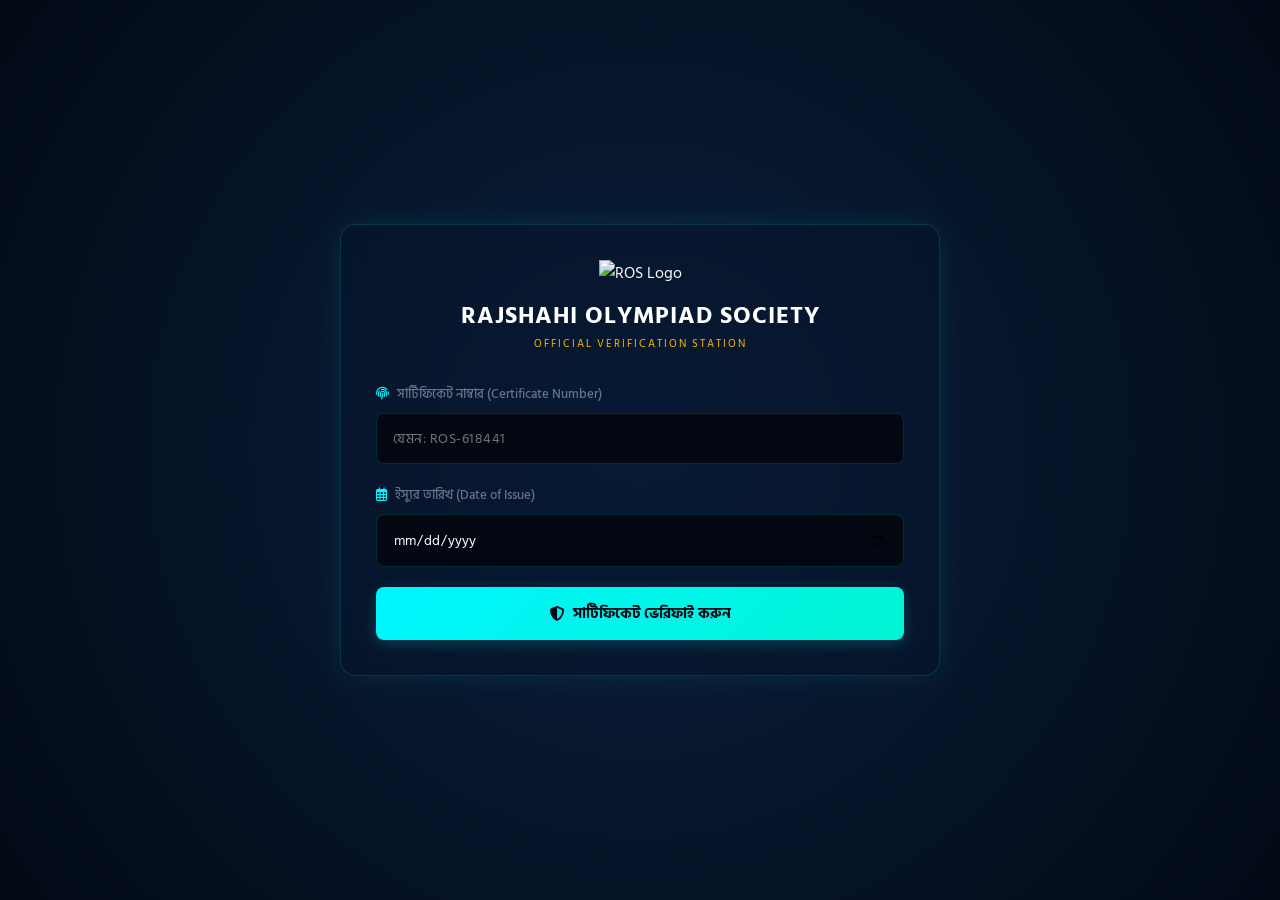
==== verifyCertificate.html @ 071f30eb "Update verifyCertificate.html" ====
<!DOCTYPE html>
<html lang="bn">
<head>
  <meta charset="UTF-8">
  <meta name="viewport" content="width=device-width, initial-scale=1.0">
  <title>Certificate Verification | Rajshahi Olympiad Society</title>
  
  <link href="https://fonts.googleapis.com/css2?family=Orbitron:wght@400;600;800&family=Hind+Siliguri:wght@400;500;600;700&display=swap" rel="stylesheet">
  <link rel="stylesheet" href="https://cdnjs.cloudflare.com/ajax/libs/font-awesome/6.4.0/css/all.min.css">
  
  <style>
    :root {
      --dark-bg: #030a16;         
      --panel-bg: #051124;        
      --glass-bg: rgba(6, 20, 43, 0.5); 
      --secondary: #00f5ff;       
      --accent: #ffb703;          
      --neon-green: #00f5d4;      
      --text-light: #f8fafc;      
      --text-muted: #64748b;      
      --glass-border: rgba(0, 245, 255, 0.15);
    }

    * { margin: 0; padding: 0; box-sizing: border-box; font-family: 'Hind Siliguri', 'Orbitron', sans-serif; }
    
    body { 
      background-color: var(--dark-bg); 
      color: var(--text-light);
      min-height: 100vh;
      display: flex;
      flex-direction: column;
      align-items: center;
      justify-content: center;
      padding: 20px;
      background-image: radial-gradient(circle at 50% 50%, #0a1f3d 0%, #030a16 100%);
    }

    .verification-container {
      width: 100%;
      max-width: 600px;
      background: var(--glass-bg);
      backdrop-filter: blur(15px);
      -webkit-backdrop-filter: blur(15px);
      border: 1px solid var(--glass-border);
      padding: 35px;
      border-radius: 16px;
      box-shadow: 0 0 30px rgba(0, 245, 255, 0.1);
      text-align: center;
    }

    .logo-zone img { width: 70px; height: 70px; margin-bottom: 10px; }
    .logo-zone h1 { font-size: 24px; font-weight: 800; color: #fff; letter-spacing: 1px; }
    .logo-zone p { font-size: 11px; text-transform: uppercase; letter-spacing: 2px; color: var(--accent); margin-bottom: 30px; }

    .input-group { display: flex; flex-direction: column; text-align: left; margin-bottom: 20px; gap: 8px; }
    .input-group label { font-size: 13px; color: var(--text-muted); font-weight: 500; }
    .input-group i { margin-right: 5px; color: var(--secondary); }
    
    .input-field {
      background: #030712;
      border: 1px solid var(--glass-border);
      padding: 13px 16px;
      border-radius: 8px;
      color: #fff;
      font-size: 14px;
      transition: all 0.3s;
    }
    .input-field:focus {
      border-color: var(--secondary);
      outline: none;
      box-shadow: 0 0 12px rgba(0, 245, 255, 0.25);
    }
    .input-field[type="text"] { text-transform: uppercase; letter-spacing: 0.5px; }

    .verify-btn {
      width: 100%;
      background: linear-gradient(135deg, var(--secondary), var(--neon-green));
      color: #030a16;
      padding: 14px;
      border: none;
      border-radius: 8px;
      font-weight: bold;
      font-size: 15px;
      cursor: pointer;
      display: flex;
      align-items: center;
      justify-content: center;
      gap: 8px;
      box-shadow: 0 4px 15px rgba(0, 245, 255, 0.2);
      transition: all 0.3s;
      margin-top: 10px;
    }
    .verify-btn:hover {
      transform: translateY(-2px);
      box-shadow: 0 6px 20px rgba(0, 245, 255, 0.35);
    }
    .verify-btn:disabled { background: var(--text-muted); cursor: not-allowed; opacity: 0.6; }

    .result-zone {
      display: none;
      width: 100%;
      max-width: 600px;
      margin-top: 25px;
      animation: fadeInUp 0.5s ease;
    }
    .result-card {
      background: linear-gradient(145deg, rgba(5, 17, 36, 0.9), rgba(3, 10, 22, 0.95));
      border: 1px solid rgba(0, 245, 212, 0.25);
      padding: 35px;
      border-radius: 16px;
      position: relative;
      box-shadow: 0 15px 40px rgba(0,0,0,0.5);
    }
    .verified-stamp {
      position: absolute;
      top: 20px;
      right: 20px;
      background: var(--neon-green);
      color: #030a16;
      font-size: 11px;
      font-weight: bold;
      padding: 5px 14px;
      border-radius: 20px;
      text-transform: uppercase;
      letter-spacing: 0.5px;
      box-shadow: 0 0 15px rgba(0,245,212,0.4);
    }
    .result-title {
      color: var(--secondary);
      font-size: 17px;
      margin-bottom: 25px;
      display: flex;
      align-items: center;
      gap: 8px;
      border-bottom: 1px solid rgba(0, 245, 255, 0.1);
      padding-bottom: 12px;
    }
    .info-grid { display: flex; flex-direction: column; gap: 16px; }
    .info-row { display: flex; justify-content: space-between; align-items: center; border-bottom: 1px solid rgba(255,255,255,0.03); padding-bottom: 12px; font-size: 14.5px; }
    .lbl { color: var(--text-muted); }
    .val { text-align: right; color: #e2e8f0; }

    @keyframes fadeInUp {
      from { transform: translateY(20px); opacity: 0; }
      to { transform: translateY(0); opacity: 1; }
    }

    @media (max-width: 500px) {
      .verification-container, .result-card { padding: 25px 20px; }
      .info-row { flex-direction: column; align-items: flex-start; gap: 4px; }
      .val { text-align: left; width: 100%; }
      .verified-stamp { position: static; display: inline-block; margin-bottom: 15px; }
    }
  </style>
</head>
<body>

  <div class="verification-container">
    <div class="logo-zone">
      <img src="https://ros-admin.github.io/Rajshahi-Olimpiad-Society/ros%20logo%20transparent.png" alt="ROS Logo">
      <h1>RAJSHAHI OLYMPIAD SOCIETY</h1>
      <p>Official Verification Station</p>
    </div>

    <form id="publicVerifyForm" onsubmit="event.preventDefault(); return false;">
      <div class="input-group">
        <label for="certNo"><i class="fas fa-fingerprint"></i> সার্টিফিকেট নাম্বার (Certificate Number)</label>
        <input type="text" id="certNo" class="input-field" placeholder="যেমন: ROS-618441" required autocomplete="off">
      </div>

      <div class="input-group">
        <label for="issueDate"><i class="far fa-calendar-alt"></i> ইস্যুর তারিখ (Date of Issue)</label>
        <input type="date" id="issueDate" class="input-field" required>
      </div>

      <button type="submit" id="submitBtn" class="verify-btn">
        <i class="fas fa-shield-alt"></i> সার্টিফিকেট ভেরিফাই করুন
      </button>
    </form>
  </div>

  <div id="resultZone" class="result-zone">
    <div class="result-card">
      <div class="verified-stamp">
        <i class="fas fa-check-circle"></i> VERIFIED RECORD
      </div>

      <h3 class="result-title">
        <i class="fas fa-address-card"></i> সার্টিফিকেটের অফিসিয়াল বিবরণী
      </h3>

      <div class="info-grid">
        <div class="info-row">
          <span class="lbl">👤 নাম (বাংলা):</span>
          <span id="resBanglaName" class="val" style="color: #fff; font-weight: bold; font-size: 15.5px;">—</span>
        </div>
        
        <div class="info-row">
          <span class="lbl">👤 Name (English):</span>
          <span id="resEnglishName" class="val" style="font-weight: 500;">—</span>
        </div>
        
        <div class="info-row">
          <span class="lbl">🆔 মেম্বার আইডি:</span>
          <span id="resMemberId" class="val" style="font-family: 'Arial'; color: var(--accent); font-weight: bold;">—</span>
        </div>

        <div class="info-row">
          <span class="lbl">📅 নিবন্ধনের তারিখ:</span>
          <span id="resRegDate" class="val">—</span>
        </div>

        <div class="info-row">
          <span class="lbl">🎂 জন্ম তারিখ:</span>
          <span id="resBirthDate" class="val">—</span>
        </div>

        <div class="info-row">
          <span class="lbl">👨 বাবার নাম:</span>
          <span id="resFatherName" class="val">—</span>
        </div>

        <div class="info-row">
          <span class="lbl">👩 মায়ের নাম:</span>
          <span id="resMotherName" class="val">—</span>
        </div>

        <div class="info-row" style="background: rgba(0, 245, 255, 0.03); padding: 10px; border-radius: 6px; margin-top: 5px;">
          <span class="lbl" style="color: var(--secondary); font-weight: 500;">📜 সার্টিফিকেট নাম্বার:</span>
          <span id="resCertNo" class="val" style="color: var(--secondary); font-family: 'Arial'; font-weight: bold;">—</span>
        </div>

        <div class="info-row">
          <span class="lbl">🗓️ সার্টিফিকেট ইস্যুর তারিখ:</span>
          <span id="resCertIssueDate" class="val" style="font-weight: 600;">—</span>
        </div>
      </div>
    </div>
  </div>

  <script type="module">
    import { initializeApp } from "https://www.gstatic.com/firebasejs/9.22.1/firebase-app.js";
    import { getFirestore, collection, query, where, getDocs, doc, getDoc } from "https://www.gstatic.com/firebasejs/9.22.1/firebase-firestore.js";

    let firebaseConfig;
    
    try {
      // কনফিগ ফাইল থেকে ডাটা ইম্পোর্ট ট্রাই করা হচ্ছে
      const configData = await import("firebase-config.js");
      firebaseConfig = configData.default?.firebaseConfig || configData.default || configData.firebaseConfig || configData;
    } catch (e) {
      console.error("Config File Import Failed, falling back to window object:", e);
      // যদি মডিউল ইম্পোর্ট ফেইল করে তবে উইন্ডো গ্লোবাল অবজেক্ট চেক করবে
      firebaseConfig = window.firebaseConfig;
    }

    // যদি কোনোভাবেই কনফিগ না পাওয়া যায় তবে ইউজারকে অ্যালার্ট দিবে
    if (!firebaseConfig || !firebaseConfig.projectId) {
      alert("❌ ফায়ারবেস কনফিগারেশন ফাইলটি (../firebase-config.js) পাওয়া যাচ্ছে না অথবা ফাইলটি খালি!");
    }

    const app = initializeApp(firebaseConfig);
    const db = getFirestore(app);

    const verifyForm = document.getElementById('publicVerifyForm');
    const submitBtn = document.getElementById('submitBtn');
    const resultZone = document.getElementById('resultZone');

    verifyForm.addEventListener('submit', async (e) => {
      // ডাবল প্রোটেকশন রিফ্রেস আটকানোর জন্য
      e.preventDefault();
      e.stopPropagation();

      const inputCertNo = document.getElementById('certNo').value.trim().toUpperCase();
      const inputDate = document.getElementById('issueDate').value; 

      submitBtn.disabled = true;
      submitBtn.innerHTML = `<i class="fas fa-spinner fa-spin"></i> ডাটাবেজ যাচাই করা হচ্ছে...`;
      resultZone.style.display = 'none';

      try {
        // ১. কালেকশন কুয়েরি
        const certQuery = query(collection(db, "issued_certificates"), where("certificateNo", "==", inputCertNo));
        const querySnapshot = await getDocs(certQuery);

        if (querySnapshot.empty) {
          alert("❌ ভুল সার্টিফিকেট নাম্বার! ডাটাবেজে এই নাম্বারের কোনো রেকর্ড পাওয়া যায়নি।");
          return;
        }

        let certData = null;
        querySnapshot.forEach(s => { certData = s.data(); });

        // ২. ডেট কনভার্সন ও ক্রস চেক
        const dbIssuedDate = certData.issuedAt?.seconds ? new Date(certData.issuedAt.seconds * 1000) : new Date(certData.issuedAt);
        const year = dbIssuedDate.getFullYear();
        const month = String(dbIssuedDate.getMonth() + 1).padStart(2, '0');
        const day = String(dbIssuedDate.getDate()).padStart(2, '0');
        const dbDateString = `${year}-${month}-${day}`;

        if (inputDate !== dbDateString) {
          alert("⚠️ সার্টিফিকেট নাম্বার সঠিক হলেও, ইস্যুর তারিখটি আমাদের রেকর্ডের সাথে মিলছে না!");
          return;
        }

        // ৩. ডাবল-চেক ফলব্যাক পদ্ধতিতে ইউজার খোঁজা (UserId ও Uid ম্যাচিং)
        let userData = null;
        let userDocId = "";

        const userDocSnap = await getDoc(doc(db, "users", certData.userId));
        if (userDocSnap.exists()) {
          userData = userDocSnap.data();
          userDocId = userDocSnap.id;
        } else {
          const userQuery = query(collection(db, "users"), where("uid", "==", certData.userId));
          const userQuerySnapshot = await getDocs(userQuery);
          if (!userQuerySnapshot.empty) {
            userQuerySnapshot.forEach(u => {
              userData = u.data();
              userDocId = u.id;
            });
          }
        }

        if (!userData) {
          alert("❌ দুঃখিত! সার্টিফিকেটের রেকর্ড আছে কিন্তু ব্যবহারকারীর প্রোফাইল পাওয়া যায়নি।");
          return;
        }

        // ৪. UI কার্ডে ডাটা রেন্ডার
        document.getElementById('resBanglaName').innerText = userData.banglaName || "উল্লেখ নেই";
        document.getElementById('resEnglishName').innerText = userData.englishName || userData.fullName || "—";
        document.getElementById('resMemberId').innerText = userData.memberId ? userData.memberId.toUpperCase() : userDocId.toUpperCase();
        
        let regDateText = "উল্লেখ নেই";
        if (userData.createdAt) {
          const regDateObj = new Date(userData.createdAt);
          if(!isNaN(regDateObj)) {
            regDateText = regDateObj.toLocaleDateString('bn-BD');
          }
        }
        document.getElementById('resRegDate').innerText = regDateText;
        
        if (userData.dob) {
          const dobObj = new Date(userData.dob);
          document.getElementById('resBirthDate').innerText = !isNaN(dobObj) ? dobObj.toLocaleDateString('bn-BD') : userData.dob;
        } else {
          document.getElementById('resBirthDate').innerText = "উল্লেখ নেই";
        }
        
        document.getElementById('resFatherName').innerText = userData.fatherName || "উল্লেখ নেই";
        document.getElementById('resMotherName').innerText = userData.motherName || "উল্লেখ নেই";
        
        document.getElementById('resCertNo').innerText = certData.certificateNo;
        document.getElementById('resCertIssueDate').innerText = dbIssuedDate.toLocaleDateString('bn-BD') + ` (${certData.language === 'bn' ? 'বাংলা সংস্করণ' : 'English Version'})`;

        resultZone.style.display = 'block';
        resultZone.scrollIntoView({ behavior: 'smooth' });

      } catch (error) {
        console.error("Verification Engine Error:", error);
        alert("সার্ভার রেসপন্স করছে না। অনুগ্রহ করে আবার চেষ্টা করুন।");
      } finally {
        submitBtn.disabled = false;
        submitBtn.innerHTML = `<i class="fas fa-shield-alt"></i> সার্টিফিকেট ভেরিফাই করুন`;
      }
    });
  </script>
</body>
</html>
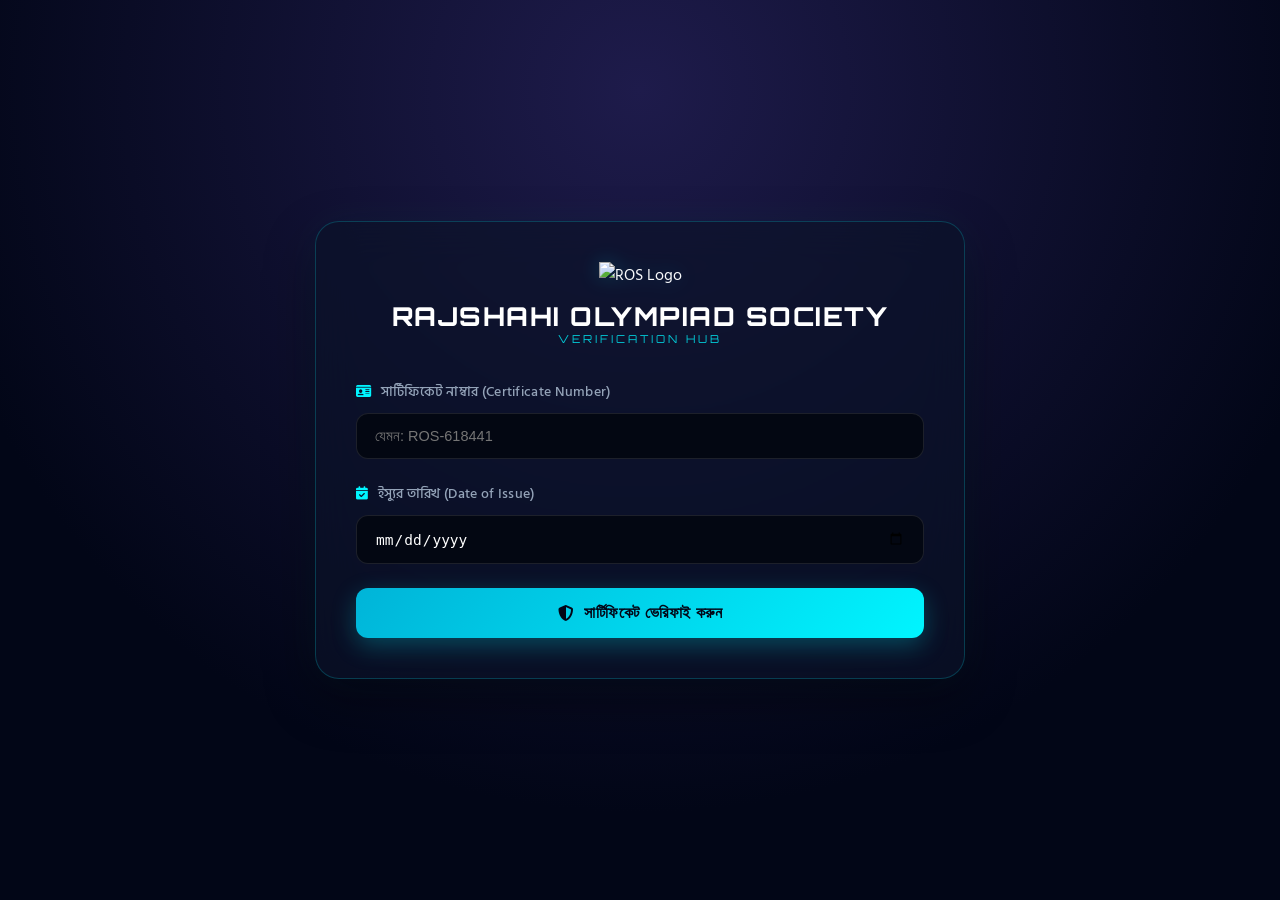
==== commit 7211b2a6: "Update verifyCertificate.html" ====
--- a/verifyCertificate.html
+++ b/verifyCertificate.html
@@ -5,23 +5,24 @@
   <meta name="viewport" content="width=device-width, initial-scale=1.0">
   <title>Certificate Verification | Rajshahi Olympiad Society</title>
   
-  <link href="https://fonts.googleapis.com/css2?family=Orbitron:wght@400;600;800&family=Hind+Siliguri:wght@400;500;600;700&display=swap" rel="stylesheet">
+  <link href="https://fonts.googleapis.com/css2?family=Orbitron:wght@400;600;800&family=Hind+Siliguri:wght@400;500;600;700&family=Inter:wght@400;500;600&display=swap" rel="stylesheet">
   <link rel="stylesheet" href="https://cdnjs.cloudflare.com/ajax/libs/font-awesome/6.4.0/css/all.min.css">
   
   <style>
     :root {
-      --dark-bg: #030a16;         
-      --panel-bg: #051124;        
-      --glass-bg: rgba(6, 20, 43, 0.5); 
-      --secondary: #00f5ff;       
+      --dark-bg: #020617;         
+      --panel-bg: #0b1329;        
+      --glass-bg: rgba(11, 19, 41, 0.65); 
+      --primary: #00f5ff;       
       --accent: #ffb703;          
-      --neon-green: #00f5d4;      
+      --neon-green: #10b981;      
       --text-light: #f8fafc;      
-      --text-muted: #64748b;      
-      --glass-border: rgba(0, 245, 255, 0.15);
-    }
-
-    * { margin: 0; padding: 0; box-sizing: border-box; font-family: 'Hind Siliguri', 'Orbitron', sans-serif; }
+      --text-muted: #94a3b8;      
+      --glass-border: rgba(0, 245, 255, 0.2);
+      --card-gradient: linear-gradient(135deg, rgba(15, 23, 42, 0.9) 0%, rgba(30, 41, 59, 0.8) 100%);
+    }
+
+    * { margin: 0; padding: 0; box-sizing: border-box; }
     
     body { 
       background-color: var(--dark-bg); 
@@ -31,125 +32,175 @@
       flex-direction: column;
       align-items: center;
       justify-content: center;
-      padding: 20px;
-      background-image: radial-gradient(circle at 50% 50%, #0a1f3d 0%, #030a16 100%);
+      padding: 24px;
+      font-family: 'Hind Siliguri', 'Inter', sans-serif;
+      background-image: radial-gradient(circle at 50% 10%, #1e1b4b 0%, #020617 70%);
     }
 
     .verification-container {
       width: 100%;
-      max-width: 600px;
+      max-width: 650px;
       background: var(--glass-bg);
-      backdrop-filter: blur(15px);
-      -webkit-backdrop-filter: blur(15px);
+      backdrop-filter: blur(20px);
+      -webkit-backdrop-filter: blur(20px);
       border: 1px solid var(--glass-border);
-      padding: 35px;
-      border-radius: 16px;
-      box-shadow: 0 0 30px rgba(0, 245, 255, 0.1);
+      padding: 40px;
+      border-radius: 24px;
+      box-shadow: 0 20px 50px rgba(0, 0, 0, 0.4), 0 0 40px rgba(0, 245, 255, 0.05);
       text-align: center;
     }
 
-    .logo-zone img { width: 70px; height: 70px; margin-bottom: 10px; }
-    .logo-zone h1 { font-size: 24px; font-weight: 800; color: #fff; letter-spacing: 1px; }
-    .logo-zone p { font-size: 11px; text-transform: uppercase; letter-spacing: 2px; color: var(--accent); margin-bottom: 30px; }
-
-    .input-group { display: flex; flex-direction: column; text-align: left; margin-bottom: 20px; gap: 8px; }
-    .input-group label { font-size: 13px; color: var(--text-muted); font-weight: 500; }
-    .input-group i { margin-right: 5px; color: var(--secondary); }
+    .logo-zone img { width: 75px; height: 75px; margin-bottom: 12px; filter: drop-shadow(0 0 10px rgba(0,245,255,0.2)); }
+    .logo-zone h1 { font-family: 'Orbitron', sans-serif; font-size: 26px; font-weight: 800; color: #fff; letter-spacing: 1.5px; }
+    .logo-zone p { font-family: 'Orbitron', sans-serif; font-size: 11px; text-transform: uppercase; letter-spacing: 3px; color: var(--primary); margin-bottom: 35px; opacity: 0.8; }
+
+    .input-group { display: flex; flex-direction: column; text-align: left; margin-bottom: 24px; gap: 10px; }
+    .input-group label { font-size: 13.5px; color: var(--text-muted); font-weight: 500; letter-spacing: 0.3px; }
+    .input-group label i { margin-right: 6px; color: var(--primary); }
     
     .input-field {
       background: #030712;
-      border: 1px solid var(--glass-border);
-      padding: 13px 16px;
-      border-radius: 8px;
+      border: 1px solid rgba(255, 255, 255, 0.1);
+      padding: 14px 18px;
+      border-radius: 12px;
       color: #fff;
-      font-size: 14px;
-      transition: all 0.3s;
+      font-size: 14.5px;
+      transition: all 0.3s cubic-bezier(0.4, 0, 0.2, 1);
     }
     .input-field:focus {
-      border-color: var(--secondary);
+      border-color: var(--primary);
       outline: none;
-      box-shadow: 0 0 12px rgba(0, 245, 255, 0.25);
-    }
-    .input-field[type="text"] { text-transform: uppercase; letter-spacing: 0.5px; }
+      box-shadow: 0 0 15px rgba(0, 245, 255, 0.25);
+      background: #090d16;
+    }
 
     .verify-btn {
       width: 100%;
-      background: linear-gradient(135deg, var(--secondary), var(--neon-green));
-      color: #030a16;
-      padding: 14px;
+      background: linear-gradient(135deg, #00b4d8 0%, #00f5ff 100%);
+      color: #020617;
+      padding: 16px;
       border: none;
-      border-radius: 8px;
-      font-weight: bold;
-      font-size: 15px;
+      border-radius: 12px;
+      font-weight: 700;
+      font-size: 16px;
       cursor: pointer;
       display: flex;
       align-items: center;
       justify-content: center;
-      gap: 8px;
-      box-shadow: 0 4px 15px rgba(0, 245, 255, 0.2);
+      gap: 10px;
+      box-shadow: 0 8px 25px rgba(0, 245, 255, 0.25);
       transition: all 0.3s;
-      margin-top: 10px;
+      letter-spacing: 0.5px;
     }
     .verify-btn:hover {
       transform: translateY(-2px);
-      box-shadow: 0 6px 20px rgba(0, 245, 255, 0.35);
-    }
-    .verify-btn:disabled { background: var(--text-muted); cursor: not-allowed; opacity: 0.6; }
-
+      box-shadow: 0 12px 30px rgba(0, 245, 255, 0.4);
+    }
+    .verify-btn:disabled { background: var(--text-muted); cursor: not-allowed; opacity: 0.6; box-shadow: none; }
+
+    /* Premium Result Design */
     .result-zone {
       display: none;
       width: 100%;
-      max-width: 600px;
-      margin-top: 25px;
-      animation: fadeInUp 0.5s ease;
-    }
+      max-width: 650px;
+      margin-top: 30px;
+      animation: fadeInUp 0.6s cubic-bezier(0.16, 1, 0.3, 1);
+    }
+    
     .result-card {
-      background: linear-gradient(145deg, rgba(5, 17, 36, 0.9), rgba(3, 10, 22, 0.95));
-      border: 1px solid rgba(0, 245, 212, 0.25);
+      background: var(--card-gradient);
+      border: 1px solid rgba(16, 185, 129, 0.2);
       padding: 35px;
-      border-radius: 16px;
+      border-radius: 24px;
       position: relative;
-      box-shadow: 0 15px 40px rgba(0,0,0,0.5);
-    }
-    .verified-stamp {
-      position: absolute;
-      top: 20px;
-      right: 20px;
-      background: var(--neon-green);
-      color: #030a16;
-      font-size: 11px;
-      font-weight: bold;
-      padding: 5px 14px;
-      border-radius: 20px;
+      box-shadow: 0 25px 60px rgba(0,0,0,0.6);
+      text-align: left;
+    }
+
+    .badge-container {
+      display: flex;
+      justify-content: space-between;
+      align-items: center;
+      border-bottom: 1px solid rgba(255, 255, 255, 0.08);
+      padding-bottom: 20px;
+      margin-bottom: 25px;
+    }
+
+    .verified-badge {
+      background: rgba(16, 185, 129, 0.1);
+      color: #34d399;
+      border: 1px solid rgba(16, 185, 129, 0.3);
+      font-size: 12px;
+      font-weight: 700;
+      padding: 6px 16px;
+      border-radius: 30px;
       text-transform: uppercase;
+      letter-spacing: 1px;
+      display: flex;
+      align-items: center;
+      gap: 6px;
+    }
+
+    .cert-header-title {
+      font-size: 15px;
+      color: var(--text-muted);
+      font-weight: 500;
       letter-spacing: 0.5px;
-      box-shadow: 0 0 15px rgba(0,245,212,0.4);
-    }
-    .result-title {
-      color: var(--secondary);
-      font-size: 17px;
+      text-transform: uppercase;
+    }
+
+    /* Primary Highlight Banner inside Card */
+    .student-hero {
+      background: rgba(0, 245, 255, 0.03);
+      border-left: 4px solid var(--primary);
+      padding: 18px 20px;
+      border-radius: 0 14px 14px 0;
       margin-bottom: 25px;
+    }
+    .hero-name-bn { font-size: 22px; font-weight: 700; color: #fff; margin-bottom: 4px; }
+    .hero-name-en { font-family: 'Inter', sans-serif; font-size: 15px; color: var(--text-muted); font-weight: 500; margin-bottom: 12px; }
+    
+    .hero-meta-grid { display: flex; gap: 24px; border-top: 1px solid rgba(255,255,255,0.05); padding-top: 12px; }
+    .meta-box { display: flex; flex-direction: column; gap: 4px; }
+    .meta-label { font-size: 11.5px; color: var(--text-muted); text-transform: uppercase; letter-spacing: 0.5px; }
+    .meta-value { font-family: 'Orbitron', 'Inter', sans-serif; font-size: 14.5px; font-weight: 600; color: var(--accent); }
+
+    /* Elegant Grid Layout for Details */
+    .info-grid {
+      display: grid;
+      grid-template-columns: repeat(2, 1fr);
+      gap: 20px;
+    }
+    
+    .info-item {
+      background: rgba(255, 255, 255, 0.02);
+      border: 1px solid rgba(255, 255, 255, 0.04);
+      padding: 14px 18px;
+      border-radius: 12px;
+      display: flex;
+      flex-direction: column;
+      gap: 6px;
+    }
+    
+    .info-item-label {
+      font-size: 12.5px;
+      color: var(--text-muted);
       display: flex;
       align-items: center;
       gap: 8px;
-      border-bottom: 1px solid rgba(0, 245, 255, 0.1);
-      padding-bottom: 12px;
-    }
-    .info-grid { display: flex; flex-direction: column; gap: 16px; }
-    .info-row { display: flex; justify-content: space-between; align-items: center; border-bottom: 1px solid rgba(255,255,255,0.03); padding-bottom: 12px; font-size: 14.5px; }
-    .lbl { color: var(--text-muted); }
-    .val { text-align: right; color: #e2e8f0; }
+    }
+    .info-item-label i { color: var(--primary); font-size: 13px; width: 16px; text-align: center; }
+    .info-item-value { font-size: 14.5px; color: #e2e8f0; font-weight: 500; padding-left: 24px; }
 
     @keyframes fadeInUp {
-      from { transform: translateY(20px); opacity: 0; }
+      from { transform: translateY(30px); opacity: 0; }
       to { transform: translateY(0); opacity: 1; }
     }
 
-    @media (max-width: 500px) {
+    @media (max-width: 600px) {
       .verification-container, .result-card { padding: 25px 20px; }
-      .info-row { flex-direction: column; align-items: flex-start; gap: 4px; }
-      .val { text-align: left; width: 100%; }
-      .verified-stamp { position: static; display: inline-block; margin-bottom: 15px; }
+      .info-grid { grid-template-columns: 1fr; gap: 14px; }
+      .hero-meta-grid { flex-direction: column; gap: 12px; }
     }
   </style>
 </head>
@@ -159,105 +210,93 @@
     <div class="logo-zone">
       <img src="https://ros-admin.github.io/Rajshahi-Olimpiad-Society/ros%20logo%20transparent.png" alt="ROS Logo">
       <h1>RAJSHAHI OLYMPIAD SOCIETY</h1>
-      <p>Official Verification Station</p>
+      <p>Verification Hub</p>
     </div>
 
-    <form id="publicVerifyForm" onsubmit="event.preventDefault(); return false;">
+    <form id="publicVerifyForm">
       <div class="input-group">
-        <label for="certNo"><i class="fas fa-fingerprint"></i> সার্টিফিকেট নাম্বার (Certificate Number)</label>
+        <label for="certNo"><i class="fas fa-id-card"></i> সার্টিফিকেট নাম্বার (Certificate Number)</label>
         <input type="text" id="certNo" class="input-field" placeholder="যেমন: ROS-618441" required autocomplete="off">
       </div>
 
       <div class="input-group">
-        <label for="issueDate"><i class="far fa-calendar-alt"></i> ইস্যুর তারিখ (Date of Issue)</label>
+        <label for="issueDate"><i class="fas fa-calendar-check"></i> ইস্যুর তারিখ (Date of Issue)</label>
         <input type="date" id="issueDate" class="input-field" required>
       </div>
 
       <button type="submit" id="submitBtn" class="verify-btn">
-        <i class="fas fa-shield-alt"></i> সার্টিফিকেট ভেরিফাই করুন
+        <i class="fas fa-shield-halved"></i> সার্টিফিকেট ভেরিফাই করুন
       </button>
     </form>
   </div>
 
   <div id="resultZone" class="result-zone">
     <div class="result-card">
-      <div class="verified-stamp">
-        <i class="fas fa-check-circle"></i> VERIFIED RECORD
+      
+      <div class="badge-container">
+        <div class="cert-header-title"><i class="fas fa-file-invoice"></i> Official Record Details</div>
+        <div class="verified-badge"><i class="fas fa-badge-check"></i> Verified Record</div>
       </div>
 
-      <h3 class="result-title">
-        <i class="fas fa-address-card"></i> সার্টিফিকেটের অফিসিয়াল বিবরণী
-      </h3>
+      <div class="student-hero">
+        <div id="resBanglaName" class="hero-name-bn">—</div>
+        <div id="resEnglishName" class="hero-name-en">—</div>
+        
+        <div class="hero-meta-grid">
+          <div class="meta-box">
+            <span class="meta-label"><i class="fas fa-fingerprint"></i> Certificate No</span>
+            <span id="resCertNo" class="meta-value" style="color: var(--primary);">—</span>
+          </div>
+          <div class="meta-box">
+            <span class="meta-label"><i class="fas fa-user-vcard"></i> Member ID (UID)</span>
+            <span id="resMemberId" class="meta-value">—</span>
+          </div>
+        </div>
+      </div>
 
       <div class="info-grid">
-        <div class="info-row">
-          <span class="lbl">👤 নাম (বাংলা):</span>
-          <span id="resBanglaName" class="val" style="color: #fff; font-weight: bold; font-size: 15.5px;">—</span>
-        </div>
-        
-        <div class="info-row">
-          <span class="lbl">👤 Name (English):</span>
-          <span id="resEnglishName" class="val" style="font-weight: 500;">—</span>
-        </div>
-        
-        <div class="info-row">
-          <span class="lbl">🆔 মেম্বার আইডি:</span>
-          <span id="resMemberId" class="val" style="font-family: 'Arial'; color: var(--accent); font-weight: bold;">—</span>
-        </div>
-
-        <div class="info-row">
-          <span class="lbl">📅 নিবন্ধনের তারিখ:</span>
-          <span id="resRegDate" class="val">—</span>
-        </div>
-
-        <div class="info-row">
-          <span class="lbl">🎂 জন্ম তারিখ:</span>
-          <span id="resBirthDate" class="val">—</span>
-        </div>
-
-        <div class="info-row">
-          <span class="lbl">👨 বাবার নাম:</span>
-          <span id="resFatherName" class="val">—</span>
-        </div>
-
-        <div class="info-row">
-          <span class="lbl">👩 মায়ের নাম:</span>
-          <span id="resMotherName" class="val">—</span>
-        </div>
-
-        <div class="info-row" style="background: rgba(0, 245, 255, 0.03); padding: 10px; border-radius: 6px; margin-top: 5px;">
-          <span class="lbl" style="color: var(--secondary); font-weight: 500;">📜 সার্টিফিকেট নাম্বার:</span>
-          <span id="resCertNo" class="val" style="color: var(--secondary); font-family: 'Arial'; font-weight: bold;">—</span>
-        </div>
-
-        <div class="info-row">
-          <span class="lbl">🗓️ সার্টিফিকেট ইস্যুর তারিখ:</span>
-          <span id="resCertIssueDate" class="val" style="font-weight: 600;">—</span>
+        <div class="info-item">
+          <span class="info-item-label"><i class="fas fa-user-tie"></i> বাবার নাম</span>
+          <span id="resFatherName" class="info-item-value">—</span>
+        </div>
+        
+        <div class="info-item">
+          <span class="info-item-label"><i class="fas fa-user-gradient"></i> মায়ের নাম</span>
+          <span id="resMotherName" class="info-item-value">—</span>
+        </div>
+
+        <div class="info-item">
+          <span class="info-item-label"><i class="fas fa-cake-candles"></i> জন্ম তারিখ</span>
+          <span id="resBirthDate" class="info-item-value">—</span>
+        </div>
+
+        <div class="info-item">
+          <span class="info-item-label"><i class="fas fa-calendar-plus"></i> নিবন্ধনের তারিখ</span>
+          <span id="resRegDate" class="info-item-value">—</span>
+        </div>
+
+        <div class="info-item" style="grid-column: span 2;">
+          <span class="info-item-label"><i class="fas fa-calendar-day"></i> সার্টিফিকেট ইস্যুর তারিখ</span>
+          <span id="resCertIssueDate" class="info-item-value" style="color: #34d399; font-weight: 600;">—</span>
         </div>
       </div>
+
     </div>
   </div>
 
   <script type="module">
-    import { initializeApp } from "https://www.gstatic.com/firebasejs/9.22.1/firebase-app.js";
-    import { getFirestore, collection, query, where, getDocs, doc, getDoc } from "https://www.gstatic.com/firebasejs/9.22.1/firebase-firestore.js";
-
-    let firebaseConfig;
-    
-    try {
-      // কনফিগ ফাইল থেকে ডাটা ইম্পোর্ট ট্রাই করা হচ্ছে
-      const configData = await import("firebase-config.js");
-      firebaseConfig = configData.default?.firebaseConfig || configData.default || configData.firebaseConfig || configData;
-    } catch (e) {
-      console.error("Config File Import Failed, falling back to window object:", e);
-      // যদি মডিউল ইম্পোর্ট ফেইল করে তবে উইন্ডো গ্লোবাল অবজেক্ট চেক করবে
-      firebaseConfig = window.firebaseConfig;
-    }
-
-    // যদি কোনোভাবেই কনফিগ না পাওয়া যায় তবে ইউজারকে অ্যালার্ট দিবে
-    if (!firebaseConfig || !firebaseConfig.projectId) {
-      alert("❌ ফায়ারবেস কনফিগারেশন ফাইলটি (../firebase-config.js) পাওয়া যাচ্ছে না অথবা ফাইলটি খালি!");
-    }
+    import { initializeApp } from "https://www.gstatic.com/firebasejs/10.7.1/firebase-app.js";
+    import { getFirestore, collection, query, where, getDocs, doc, getDoc } from "https://www.gstatic.com/firebasejs/10.7.1/firebase-firestore.js";
+
+    // সরাসরি আপনার দেওয়া কনফিগারেশন কী
+    const firebaseConfig = {
+      apiKey: "AIzaSyA8NSt3VP9jnVkzrGKPvNSqbnm7hwL-NqY",
+      authDomain: "rajshahi-olimpiad-society.firebaseapp.com",
+      projectId: "rajshahi-olimpiad-society",
+      storageBucket: "rajshahi-olimpiad-society.firebasestorage.app",
+      messagingSenderId: "248298850450",
+      appId: "1:248298850450:web:d9e99750eddd9c7b18be4b"
+    };
 
     const app = initializeApp(firebaseConfig);
     const db = getFirestore(app);
@@ -267,19 +306,16 @@
     const resultZone = document.getElementById('resultZone');
 
     verifyForm.addEventListener('submit', async (e) => {
-      // ডাবল প্রোটেকশন রিফ্রেস আটকানোর জন্য
       e.preventDefault();
-      e.stopPropagation();
 
       const inputCertNo = document.getElementById('certNo').value.trim().toUpperCase();
       const inputDate = document.getElementById('issueDate').value; 
 
       submitBtn.disabled = true;
-      submitBtn.innerHTML = `<i class="fas fa-spinner fa-spin"></i> ডাটাবেজ যাচাই করা হচ্ছে...`;
+      submitBtn.innerHTML = `<i class="fas fa-spinner fa-spin"></i> ভেরিফিকেশন চলছে...`;
       resultZone.style.display = 'none';
 
       try {
-        // ১. কালেকশন কুয়েরি
         const certQuery = query(collection(db, "issued_certificates"), where("certificateNo", "==", inputCertNo));
         const querySnapshot = await getDocs(certQuery);
 
@@ -291,7 +327,6 @@
         let certData = null;
         querySnapshot.forEach(s => { certData = s.data(); });
 
-        // ২. ডেট কনভার্সন ও ক্রস চেক
         const dbIssuedDate = certData.issuedAt?.seconds ? new Date(certData.issuedAt.seconds * 1000) : new Date(certData.issuedAt);
         const year = dbIssuedDate.getFullYear();
         const month = String(dbIssuedDate.getMonth() + 1).padStart(2, '0');
@@ -303,7 +338,6 @@
           return;
         }
 
-        // ৩. ডাবল-চেক ফলব্যাক পদ্ধতিতে ইউজার খোঁজা (UserId ও Uid ম্যাচিং)
         let userData = null;
         let userDocId = "";
 
@@ -327,7 +361,7 @@
           return;
         }
 
-        // ৪. UI কার্ডে ডাটা রেন্ডার
+        // UI ডাটা রেন্ডারিং
         document.getElementById('resBanglaName').innerText = userData.banglaName || "উল্লেখ নেই";
         document.getElementById('resEnglishName').innerText = userData.englishName || userData.fullName || "—";
         document.getElementById('resMemberId').innerText = userData.memberId ? userData.memberId.toUpperCase() : userDocId.toUpperCase();
@@ -359,10 +393,10 @@
 
       } catch (error) {
         console.error("Verification Engine Error:", error);
-        alert("সার্ভার রেসপন্স করছে না। অনুগ্রহ করে আবার চেষ্টা করুন।");
+        alert("ফায়ারবেস ডাটাবেজ কানেকশন এরর! অনুগ্রহ করে আবার চেষ্টা করুন।");
       } finally {
         submitBtn.disabled = false;
-        submitBtn.innerHTML = `<i class="fas fa-shield-alt"></i> সার্টিফিকেট ভেরিফাই করুন`;
+        submitBtn.innerHTML = `<i class="fas fa-shield-halved"></i> সার্টিফিকেট ভেরিফাই করুন`;
       }
     });
   </script>
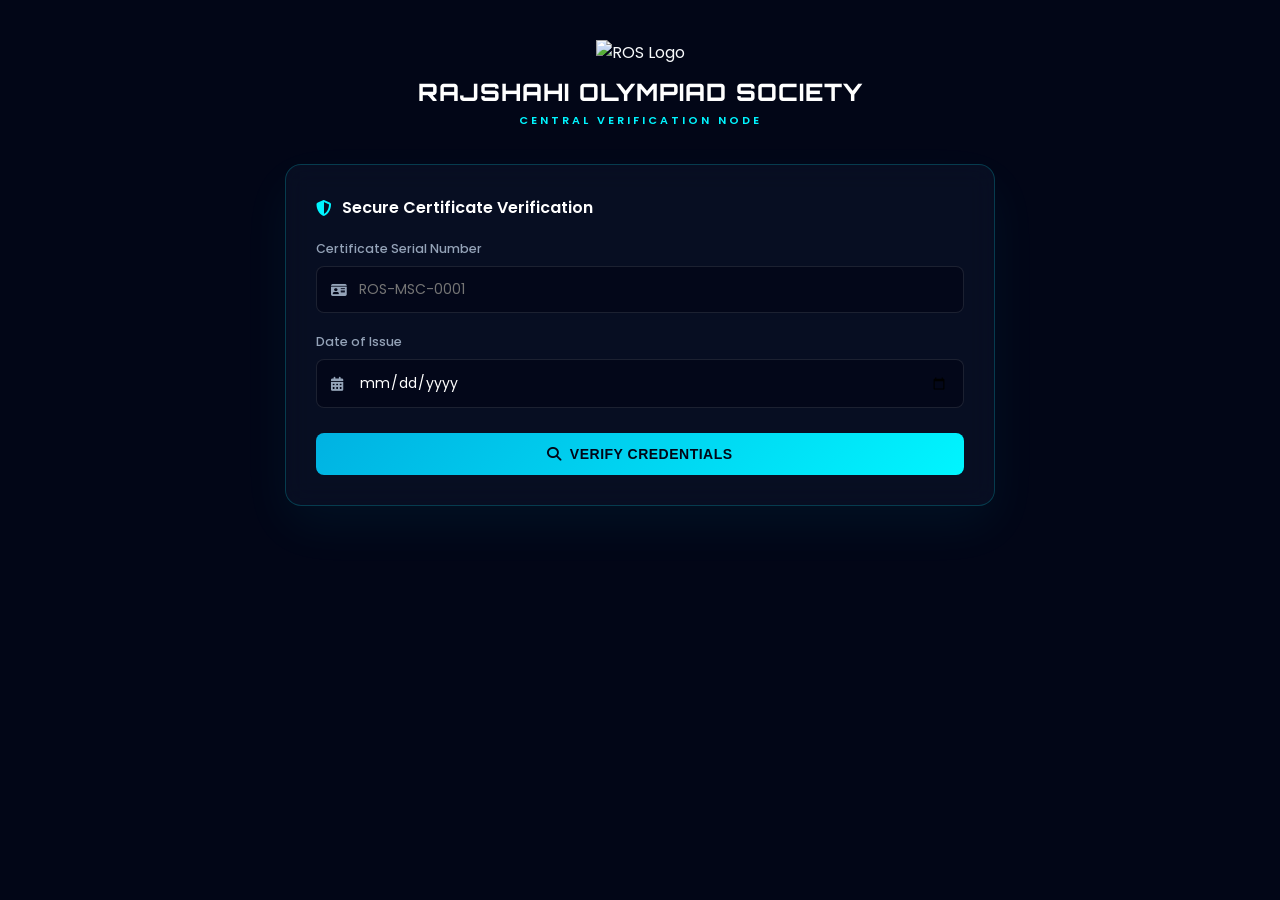
==== commit fa9d6029: "Update verifyCertificate.html" ====
--- a/verifyCertificate.html
+++ b/verifyCertificate.html
@@ -1,11 +1,11 @@
 <!DOCTYPE html>
-<html lang="bn">
+<html lang="en">
 <head>
   <meta charset="UTF-8">
   <meta name="viewport" content="width=device-width, initial-scale=1.0">
-  <title>Certificate Verification | Rajshahi Olympiad Society</title>
+  <title>Certificate Verification Portal | Rajshahi Olympiad Society</title>
   
-  <link href="https://fonts.googleapis.com/css2?family=Orbitron:wght@400;600;800&family=Hind+Siliguri:wght@400;500;600;700&family=Inter:wght@400;500;600&display=swap" rel="stylesheet">
+  <link href="https://fonts.googleapis.com/css2?family=Orbitron:wght@400;600;800&family=Poppins:wght@400;500;600;700&family=Inter:wght@400;500;600&display=swap" rel="stylesheet">
   <link rel="stylesheet" href="https://cdnjs.cloudflare.com/ajax/libs/font-awesome/6.4.0/css/all.min.css">
   
   <style>
@@ -14,391 +14,514 @@
       --panel-bg: #0b1329;        
       --glass-bg: rgba(11, 19, 41, 0.65); 
       --primary: #00f5ff;       
-      --accent: #ffb703;          
+      --accent: #E65F00;          
       --neon-green: #10b981;      
       --text-light: #f8fafc;      
       --text-muted: #94a3b8;      
       --glass-border: rgba(0, 245, 255, 0.2);
-      --card-gradient: linear-gradient(135deg, rgba(15, 23, 42, 0.9) 0%, rgba(30, 41, 59, 0.8) 100%);
-    }
-
-    * { margin: 0; padding: 0; box-sizing: border-box; }
-    
-    body { 
-      background-color: var(--dark-bg); 
+    }
+
+    body {
+      background-color: var(--dark-bg);
       color: var(--text-light);
+      font-family: 'Poppins', sans-serif;
+      margin: 0;
+      padding: 0;
       min-height: 100vh;
       display: flex;
       flex-direction: column;
+      justify-content: space-between;
+    }
+
+    .container {
+      width: 100%;
+      max-width: 750px;
+      margin: 40px auto;
+      padding: 0 20px;
+      box-sizing: border-box;
+    }
+
+    .brand-section {
+      text-align: center;
+      margin-bottom: 35px;
+    }
+
+    .brand-logo {
+      width: 75px;
+      height: 75px;
+      object-fit: contain;
+      margin-bottom: 12px;
+    }
+
+    .brand-title {
+      font-family: 'Orbitron', sans-serif;
+      font-size: 24px;
+      font-weight: 800;
+      color: #fff;
+      letter-spacing: 1px;
+      margin: 0;
+      text-transform: uppercase;
+    }
+
+    .brand-subtitle {
+      font-size: 11px;
+      color: var(--primary);
+      letter-spacing: 3px;
+      text-transform: uppercase;
+      margin: 5px 0 0 0;
+      font-weight: 600;
+    }
+
+    .verification-panel {
+      background: var(--glass-bg);
+      border: 1px solid var(--glass-border);
+      backdrop-filter: blur(12px);
+      -webkit-backdrop-filter: blur(12px);
+      border-radius: 16px;
+      padding: 30px;
+      box-shadow: 0 20px 50px rgba(0, 245, 255, 0.05);
+    }
+
+    .panel-header {
+      font-size: 16px;
+      font-weight: 600;
+      color: #fff;
+      margin-bottom: 20px;
+      display: flex;
       align-items: center;
-      justify-content: center;
-      padding: 24px;
-      font-family: 'Hind Siliguri', 'Inter', sans-serif;
-      background-image: radial-gradient(circle at 50% 10%, #1e1b4b 0%, #020617 70%);
-    }
-
-    .verification-container {
+      gap: 10px;
+    }
+
+    .form-group {
+      margin-bottom: 20px;
+    }
+
+    .form-label {
+      display: block;
+      font-size: 12.5px;
+      color: var(--text-muted);
+      margin-bottom: 8px;
+      font-weight: 500;
+    }
+
+    .input-wrapper {
+      position: relative;
+    }
+
+    .input-icon {
+      position: absolute;
+      left: 15px;
+      top: 50%;
+      transform: translateY(-50%);
+      color: var(--text-muted);
+      font-size: 14px;
+    }
+
+    .form-input {
       width: 100%;
-      max-width: 650px;
-      background: var(--glass-bg);
-      backdrop-filter: blur(20px);
-      -webkit-backdrop-filter: blur(20px);
-      border: 1px solid var(--glass-border);
-      padding: 40px;
-      border-radius: 24px;
-      box-shadow: 0 20px 50px rgba(0, 0, 0, 0.4), 0 0 40px rgba(0, 245, 255, 0.05);
-      text-align: center;
-    }
-
-    .logo-zone img { width: 75px; height: 75px; margin-bottom: 12px; filter: drop-shadow(0 0 10px rgba(0,245,255,0.2)); }
-    .logo-zone h1 { font-family: 'Orbitron', sans-serif; font-size: 26px; font-weight: 800; color: #fff; letter-spacing: 1.5px; }
-    .logo-zone p { font-family: 'Orbitron', sans-serif; font-size: 11px; text-transform: uppercase; letter-spacing: 3px; color: var(--primary); margin-bottom: 35px; opacity: 0.8; }
-
-    .input-group { display: flex; flex-direction: column; text-align: left; margin-bottom: 24px; gap: 10px; }
-    .input-group label { font-size: 13.5px; color: var(--text-muted); font-weight: 500; letter-spacing: 0.3px; }
-    .input-group label i { margin-right: 6px; color: var(--primary); }
-    
-    .input-field {
-      background: #030712;
+      box-sizing: border-box;
+      background: rgba(2, 6, 23, 0.7);
       border: 1px solid rgba(255, 255, 255, 0.1);
-      padding: 14px 18px;
-      border-radius: 12px;
+      padding: 12px 15px 12px 42px;
+      border-radius: 8px;
       color: #fff;
-      font-size: 14.5px;
-      transition: all 0.3s cubic-bezier(0.4, 0, 0.2, 1);
-    }
-    .input-field:focus {
+      font-size: 14px;
+      transition: all 0.3s ease;
+      font-family: 'Poppins', sans-serif;
+    }
+
+    .form-input:focus {
+      outline: none;
       border-color: var(--primary);
-      outline: none;
-      box-shadow: 0 0 15px rgba(0, 245, 255, 0.25);
-      background: #090d16;
-    }
-
-    .verify-btn {
+      box-shadow: 0 0 10px rgba(0, 245, 255, 0.2);
+    }
+
+    .submit-btn {
       width: 100%;
-      background: linear-gradient(135deg, #00b4d8 0%, #00f5ff 100%);
+      background: linear-gradient(135deg, #00b2e2, #00f5ff);
       color: #020617;
-      padding: 16px;
+      padding: 13px;
       border: none;
-      border-radius: 12px;
+      border-radius: 8px;
+      font-size: 14px;
       font-weight: 700;
-      font-size: 16px;
       cursor: pointer;
       display: flex;
       align-items: center;
       justify-content: center;
-      gap: 10px;
-      box-shadow: 0 8px 25px rgba(0, 245, 255, 0.25);
-      transition: all 0.3s;
+      gap: 8px;
+      transition: all 0.3s ease;
+      text-transform: uppercase;
       letter-spacing: 0.5px;
     }
-    .verify-btn:hover {
+
+    .submit-btn:hover {
       transform: translateY(-2px);
-      box-shadow: 0 12px 30px rgba(0, 245, 255, 0.4);
-    }
-    .verify-btn:disabled { background: var(--text-muted); cursor: not-allowed; opacity: 0.6; box-shadow: none; }
-
-    /* Premium Result Design */
-    .result-zone {
+      box-shadow: 0 10px 20px rgba(0, 245, 255, 0.25);
+    }
+
+    .submit-btn:disabled {
+      background: #334155;
+      color: #64748b;
+      cursor: not-allowed;
+      transform: none;
+      box-shadow: none;
+    }
+
+    /* রেজাল্ট কার্ড আর্কিটেকচার */
+    .result-card {
+      margin-top: 30px;
+      background: linear-gradient(145deg, rgba(15, 23, 42, 0.9), rgba(30, 41, 59, 0.9));
+      border: 1px solid rgba(16, 185, 129, 0.3);
+      border-radius: 12px;
+      padding: 25px;
       display: none;
-      width: 100%;
-      max-width: 650px;
-      margin-top: 30px;
-      animation: fadeInUp 0.6s cubic-bezier(0.16, 1, 0.3, 1);
-    }
-    
-    .result-card {
-      background: var(--card-gradient);
-      border: 1px solid rgba(16, 185, 129, 0.2);
-      padding: 35px;
-      border-radius: 24px;
-      position: relative;
-      box-shadow: 0 25px 60px rgba(0,0,0,0.6);
-      text-align: left;
-    }
-
-    .badge-container {
-      display: flex;
-      justify-content: space-between;
-      align-items: center;
-      border-bottom: 1px solid rgba(255, 255, 255, 0.08);
-      padding-bottom: 20px;
-      margin-bottom: 25px;
-    }
-
-    .verified-badge {
-      background: rgba(16, 185, 129, 0.1);
-      color: #34d399;
-      border: 1px solid rgba(16, 185, 129, 0.3);
-      font-size: 12px;
-      font-weight: 700;
-      padding: 6px 16px;
-      border-radius: 30px;
-      text-transform: uppercase;
-      letter-spacing: 1px;
-      display: flex;
+    }
+
+    .status-badge {
+      display: inline-flex;
       align-items: center;
       gap: 6px;
-    }
-
-    .cert-header-title {
-      font-size: 15px;
+      background: rgba(16, 185, 129, 0.15);
+      color: var(--neon-green);
+      padding: 6px 14px;
+      border-radius: 20px;
+      font-size: 12px;
+      font-weight: 600;
+      margin-bottom: 20px;
+      border: 1px solid rgba(16, 185, 129, 0.2);
+    }
+
+    .data-grid {
+      display: grid;
+      grid-template-columns: repeat(auto-fit, minmax(220px, 1fr));
+      gap: 18px;
+    }
+
+    .data-item {
+      background: rgba(2, 6, 23, 0.4);
+      padding: 12px 15px;
+      border-radius: 6px;
+      border: 1px solid rgba(255,255,255,0.03);
+    }
+
+    .data-label {
+      font-size: 11px;
       color: var(--text-muted);
-      font-weight: 500;
+      text-transform: uppercase;
       letter-spacing: 0.5px;
-      text-transform: uppercase;
-    }
-
-    /* Primary Highlight Banner inside Card */
-    .student-hero {
-      background: rgba(0, 245, 255, 0.03);
-      border-left: 4px solid var(--primary);
-      padding: 18px 20px;
-      border-radius: 0 14px 14px 0;
-      margin-bottom: 25px;
-    }
-    .hero-name-bn { font-size: 22px; font-weight: 700; color: #fff; margin-bottom: 4px; }
-    .hero-name-en { font-family: 'Inter', sans-serif; font-size: 15px; color: var(--text-muted); font-weight: 500; margin-bottom: 12px; }
-    
-    .hero-meta-grid { display: flex; gap: 24px; border-top: 1px solid rgba(255,255,255,0.05); padding-top: 12px; }
-    .meta-box { display: flex; flex-direction: column; gap: 4px; }
-    .meta-label { font-size: 11.5px; color: var(--text-muted); text-transform: uppercase; letter-spacing: 0.5px; }
-    .meta-value { font-family: 'Orbitron', 'Inter', sans-serif; font-size: 14.5px; font-weight: 600; color: var(--accent); }
-
-    /* Elegant Grid Layout for Details */
-    .info-grid {
-      display: grid;
-      grid-template-columns: repeat(2, 1fr);
-      gap: 20px;
-    }
-    
-    .info-item {
-      background: rgba(255, 255, 255, 0.02);
-      border: 1px solid rgba(255, 255, 255, 0.04);
-      padding: 14px 18px;
-      border-radius: 12px;
-      display: flex;
-      flex-direction: column;
-      gap: 6px;
-    }
-    
-    .info-item-label {
-      font-size: 12.5px;
-      color: var(--text-muted);
+      margin-bottom: 4px;
+    }
+
+    .data-value {
+      font-size: 13.5px;
+      color: #fff;
+      font-weight: 600;
+    }
+
+    /* 📞 প্রিমিয়াম কন্টাক্ট বক্স ডিজাইন */
+    .contact-box {
+      margin-top: 25px;
+      background: rgba(230, 95, 0, 0.05);
+      border: 1px solid rgba(230, 95, 0, 0.25);
+      border-radius: 10px;
+      padding: 20px;
+      font-family: 'Poppins', sans-serif;
+    }
+
+    .contact-title {
+      color: #fff;
+      font-size: 13.5px;
+      font-weight: 600;
+      margin: 0 0 12px 0;
       display: flex;
       align-items: center;
       gap: 8px;
     }
-    .info-item-label i { color: var(--primary); font-size: 13px; width: 16px; text-align: center; }
-    .info-item-value { font-size: 14.5px; color: #e2e8f0; font-weight: 500; padding-left: 24px; }
-
-    @keyframes fadeInUp {
-      from { transform: translateY(30px); opacity: 0; }
-      to { transform: translateY(0); opacity: 1; }
-    }
-
-    @media (max-width: 600px) {
-      .verification-container, .result-card { padding: 25px 20px; }
-      .info-grid { grid-template-columns: 1fr; gap: 14px; }
-      .hero-meta-grid { flex-direction: column; gap: 12px; }
+
+    .contact-title i {
+      color: var(--accent);
+    }
+
+    .contact-details {
+      display: flex;
+      flex-direction: column;
+      gap: 4px;
+    }
+
+    .president-name {
+      color: #fff;
+      font-size: 15px;
+      font-weight: 700;
+      margin: 0;
+    }
+
+    .president-designation {
+      color: var(--text-muted);
+      font-size: 11.5px;
+      margin: 0 0 6px 0;
+    }
+
+    .contact-info-line {
+      font-size: 12.5px;
+      color: #cbd5e1;
+      display: flex;
+      align-items: center;
+      gap: 8px;
+    }
+
+    .contact-info-line i {
+      color: var(--text-muted);
+      width: 14px;
     }
   </style>
 </head>
 <body>
 
-  <div class="verification-container">
-    <div class="logo-zone">
-      <img src="https://ros-admin.github.io/Rajshahi-Olimpiad-Society/ros%20logo%20transparent.png" alt="ROS Logo">
-      <h1>RAJSHAHI OLYMPIAD SOCIETY</h1>
-      <p>Verification Hub</p>
+  <div class="container">
+    
+    <div class="brand-section">
+      <img src="https://ros-admin.github.io/Rajshahi-Olimpiad-Society/ros%20logo%20transparent.png" class="brand-logo" alt="ROS Logo">
+      <h1 class="brand-title">Rajshahi Olympiad Society</h1>
+      <p class="brand-subtitle">Central Verification Node</p>
     </div>
 
-    <form id="publicVerifyForm">
-      <div class="input-group">
-        <label for="certNo"><i class="fas fa-id-card"></i> সার্টিফিকেট নাম্বার (Certificate Number)</label>
-        <input type="text" id="certNo" class="input-field" placeholder="যেমন: ROS-618441" required autocomplete="off">
+    <div class="verification-panel">
+      <div class="panel-header">
+        <i class="fas fa-shield-halved" style="color: var(--primary);"></i> Secure Certificate Verification
       </div>
 
-      <div class="input-group">
-        <label for="issueDate"><i class="fas fa-calendar-check"></i> ইস্যুর তারিখ (Date of Issue)</label>
-        <input type="date" id="issueDate" class="input-field" required>
+      <div class="form-group">
+        <label class="form-label" for="certNoInput">Certificate Serial Number</label>
+        <div class="input-wrapper">
+          <i class="fas fa-id-card input-icon"></i>
+          <input type="text" id="certNoInput" class="form-input" placeholder="ROS-MSC-0001" autocomplete="off">
+        </div>
       </div>
 
-      <button type="submit" id="submitBtn" class="verify-btn">
-        <i class="fas fa-shield-halved"></i> সার্টিফিকেট ভেরিফাই করুন
+      <div class="form-group" style="margin-bottom: 25px;">
+        <label class="form-label" for="issueDateInput">Date of Issue</label>
+        <div class="input-wrapper">
+          <i class="fas fa-calendar-alt input-icon"></i>
+          <input type="date" id="issueDateInput" class="form-input">
+        </div>
+      </div>
+
+      <button id="verifySubmitBtn" class="submit-btn">
+        <i class="fas fa-search"></i> Verify Credentials
       </button>
-    </form>
-  </div>
-
-  <div id="resultZone" class="result-zone">
-    <div class="result-card">
-      
-      <div class="badge-container">
-        <div class="cert-header-title"><i class="fas fa-file-invoice"></i> Official Record Details</div>
-        <div class="verified-badge"><i class="fas fa-badge-check"></i> Verified Record</div>
+    </div>
+
+    <div id="verificationResultZone" class="result-card">
+      <div class="status-badge">
+        <i class="fas fa-circle-check"></i> Authentic Document Verified
       </div>
 
-      <div class="student-hero">
-        <div id="resBanglaName" class="hero-name-bn">—</div>
-        <div id="resEnglishName" class="hero-name-en">—</div>
-        
-        <div class="hero-meta-grid">
-          <div class="meta-box">
-            <span class="meta-label"><i class="fas fa-fingerprint"></i> Certificate No</span>
-            <span id="resCertNo" class="meta-value" style="color: var(--primary);">—</span>
+      <div class="data-grid">
+        <div class="data-item">
+          <div class="data-label">Member Full Name</div>
+          <div id="resFullName" class="data-value">-</div>
+        </div>
+        <div class="data-item">
+          <div class="data-label">Registration ID</div>
+          <div id="resRegNo" class="data-value">-</div>
+        </div>
+        <div class="data-item">
+          <div class="data-label">Registration Date</div>
+          <div id="resRegDate" class="data-value">-</div>
+        </div>
+        <div class="data-item">
+          <div class="data-label">Date of Birth</div>
+          <div id="resBirthDate" class="data-value">-</div>
+        </div>
+        <div class="data-item">
+          <div class="data-label">Father's Name</div>
+          <div id="resFatherName" class="data-value">-</div>
+        </div>
+        <div class="data-item">
+          <div class="data-label">Mother's Name</div>
+          <div id="resMotherName" class="data-value">-</div>
+        </div>
+        <div class="data-item">
+          <div class="data-label">Certificate No</div>
+          <div id="resCertNo" class="data-value" style="color: var(--accent); font-weight:700;">-</div>
+        </div>
+        <div class="data-item">
+          <div class="data-label">System Issue Log</div>
+          <div id="resCertIssueDate" class="data-value">-</div>
+        </div>
+      </div>
+
+      <div class="contact-box">
+        <p class="contact-title"><i class="fas fa-headset"></i> For more details / query please contact:</p>
+        <div class="contact-details">
+          <h4 id="presidentName" class="president-name">Loading...</h4>
+          <p class="president-designation">President, Rajshahi Olympiad Society</p>
+          <div class="contact-info-line">
+            <i class="fas fa-phone-alt"></i> <span id="presidentPhone">-</span>
           </div>
-          <div class="meta-box">
-            <span class="meta-label"><i class="fas fa-user-vcard"></i> Member ID (UID)</span>
-            <span id="resMemberId" class="meta-value">—</span>
+          <div class="contact-info-line" style="margin-top: 2px;">
+            <i class="fas fa-envelope"></i> <span id="presidentEmail">-</span>
           </div>
         </div>
       </div>
 
-      <div class="info-grid">
-        <div class="info-item">
-          <span class="info-item-label"><i class="fas fa-user-tie"></i> বাবার নাম</span>
-          <span id="resFatherName" class="info-item-value">—</span>
-        </div>
-        
-        <div class="info-item">
-          <span class="info-item-label"><i class="fas fa-user-gradient"></i> মায়ের নাম</span>
-          <span id="resMotherName" class="info-item-value">—</span>
-        </div>
-
-        <div class="info-item">
-          <span class="info-item-label"><i class="fas fa-cake-candles"></i> জন্ম তারিখ</span>
-          <span id="resBirthDate" class="info-item-value">—</span>
-        </div>
-
-        <div class="info-item">
-          <span class="info-item-label"><i class="fas fa-calendar-plus"></i> নিবন্ধনের তারিখ</span>
-          <span id="resRegDate" class="info-item-value">—</span>
-        </div>
-
-        <div class="info-item" style="grid-column: span 2;">
-          <span class="info-item-label"><i class="fas fa-calendar-day"></i> সার্টিফিকেট ইস্যুর তারিখ</span>
-          <span id="resCertIssueDate" class="info-item-value" style="color: #34d399; font-weight: 600;">—</span>
-        </div>
-      </div>
-
     </div>
+
   </div>
 
   <script type="module">
     import { initializeApp } from "https://www.gstatic.com/firebasejs/10.7.1/firebase-app.js";
-    import { getFirestore, collection, query, where, getDocs, doc, getDoc } from "https://www.gstatic.com/firebasejs/10.7.1/firebase-firestore.js";
-
-    // সরাসরি আপনার দেওয়া কনফিগারেশন কী
+    import { getFirestore, collection, query, where, getDocs } from "https://www.gstatic.com/firebasejs/10.7.1/firebase-firestore.js";
+
+    // আপনার ফায়ারবেস প্রজেক্ট কনফিগ কোডটি এখানে নিশ্চিত করুন
     const firebaseConfig = {
-      apiKey: "AIzaSyA8NSt3VP9jnVkzrGKPvNSqbnm7hwL-NqY",
-      authDomain: "rajshahi-olimpiad-society.firebaseapp.com",
-      projectId: "rajshahi-olimpiad-society",
-      storageBucket: "rajshahi-olimpiad-society.firebasestorage.app",
-      messagingSenderId: "248298850450",
-      appId: "1:248298850450:web:d9e99750eddd9c7b18be4b"
+      apiKey: "YOUR_API_KEY",
+      authDomain: "YOUR_AUTH_DOMAIN",
+      projectId: "YOUR_PROJECT_ID",
+      storageBucket: "YOUR_STORAGE_BUCKET",
+      messagingSenderId: "YOUR_MESSAGING_SENDER_ID",
+      appId: "YOUR_APP_ID"
     };
 
     const app = initializeApp(firebaseConfig);
     const db = getFirestore(app);
 
-    const verifyForm = document.getElementById('publicVerifyForm');
-    const submitBtn = document.getElementById('submitBtn');
-    const resultZone = document.getElementById('resultZone');
-
-    verifyForm.addEventListener('submit', async (e) => {
-      e.preventDefault();
-
-      const inputCertNo = document.getElementById('certNo').value.trim().toUpperCase();
-      const inputDate = document.getElementById('issueDate').value; 
+    const certInput = document.getElementById('certNoInput');
+    const dateInput = document.getElementById('issueDateInput');
+    const submitBtn = document.getElementById('verifySubmitBtn');
+    const resultZone = document.getElementById('verificationResultZone');
+
+    // ⚡ শুরুতেই সার্চ বক্সে "ROS-MSC-" ইনপুট প্রিফিক্স করার স্মার্ট কন্ট্রোল ট্র্যাকিং
+    const prefix = "ROS-MSC-";
+    
+    certInput.addEventListener('focus', () => {
+      if (!certInput.value.startsWith(prefix)) {
+        certInput.value = prefix;
+      }
+    });
+
+    certInput.addEventListener('input', () => {
+      if (!certInput.value.startsWith(prefix)) {
+        // যদি ইউজার প্রিফিক্সটি ব্যাকস্পেস দিয়ে কাটার চেষ্টা করে তবে সেটি অটো-রিস্টোর হবে
+        if (certInput.value.length < prefix.length) {
+          certInput.value = prefix;
+        } else {
+          certInput.value = prefix + certInput.value.replace(prefix, "");
+        }
+      }
+    });
+
+    // 📞 ফায়ারবেস থেকে রোল "president" ওয়ালা ইউজারের কন্টাক্ট ডিটেইলস তুলে আনার ফাংশন
+    async function fetchPresidentContact() {
+      try {
+        const usersRef = collection(db, "users");
+        const q = query(usersRef, where("role", "==", "president"));
+        const querySnapshot = await getDocs(q);
+        
+        if (!querySnapshot.empty) {
+          const docData = querySnapshot.docs[0].data();
+          document.getElementById('presidentName').innerText = docData.englishName || docData.fullName || "President";
+          document.getElementById('presidentPhone').innerText = docData.phone || docData.mobile || "N/A";
+          document.getElementById('presidentEmail').innerText = docData.email || "N/A";
+        } else {
+          document.getElementById('presidentName').innerText = "Authority Management Node";
+          document.getElementById('presidentPhone').innerText = "+880 XXXXX-XXXXXX";
+          document.getElementById('presidentEmail').innerText = "info@rajshahiolympiad.org";
+        }
+      } catch (err) {
+        console.error("Error fetching president contact details:", err);
+      }
+    }
+
+    // 🚀 মূল ডেটা ভেরিফিকেশন সার্চ ইঞ্জিন সাবমিট হ্যান্ডলার
+    submitBtn.addEventListener('click', async () => {
+      const targetCertNo = certInput.value.trim().toUpperCase();
+      const targetDateVal = dateInput.value;
+
+      if (targetCertNo === prefix || !targetCertNo) {
+        alert("Please enter a valid certificate number.");
+        return;
+      }
+      if (!targetDateVal) {
+        alert("Please choose the valid Date of Issue.");
+        return;
+      }
 
       submitBtn.disabled = true;
-      submitBtn.innerHTML = `<i class="fas fa-spinner fa-spin"></i> ভেরিফিকেশন চলছে...`;
+      submitBtn.innerHTML = `<i class="fas fa-spinner fa-spin"></i> Validating...`;
       resultZone.style.display = 'none';
 
       try {
-        const certQuery = query(collection(db, "issued_certificates"), where("certificateNo", "==", inputCertNo));
-        const querySnapshot = await getDocs(certQuery);
-
-        if (querySnapshot.empty) {
-          alert("❌ ভুল সার্টিফিকেট নাম্বার! ডাটাবেজে এই নাম্বারের কোনো রেকর্ড পাওয়া যায়নি।");
+        // ১. ইস্যুকৃত সার্টিফিকেট কালেকশন কুয়েরি ম্যাচিং 
+        const certQuery = query(collection(db, "issued_certificates"), where("certificateNo", "==", targetCertNo));
+        const certSnapshot = await getDocs(certQuery);
+
+        if (certSnapshot.empty) {
+          alert("Verification Failed: No records matching this certificate number found.");
           return;
         }
 
-        let certData = null;
-        querySnapshot.forEach(s => { certData = s.data(); });
-
-        const dbIssuedDate = certData.issuedAt?.seconds ? new Date(certData.issuedAt.seconds * 1000) : new Date(certData.issuedAt);
-        const year = dbIssuedDate.getFullYear();
-        const month = String(dbIssuedDate.getMonth() + 1).padStart(2, '0');
-        const day = String(dbIssuedDate.getDate()).padStart(2, '0');
-        const dbDateString = `${year}-${month}-${day}`;
-
-        if (inputDate !== dbDateString) {
-          alert("⚠️ সার্টিফিকেট নাম্বার সঠিক হলেও, ইস্যুর তারিখটি আমাদের রেকর্ডের সাথে মিলছে না!");
+        let certData = certSnapshot.docs[0].data();
+        const dbIssuedDate = new Date(certData.issuedAt);
+        const inputIssuedDate = new Date(targetDateVal);
+
+        // ২. ইউজার ইনপুটকৃত তারিখের সাথে সিস্টেমে সংরক্ষিত তারিখের তুলনা
+        if (dbIssuedDate.toDateString() !== inputIssuedDate.toDateString()) {
+          alert("Verification Failed: The specified date of issue does not match our security logs.");
           return;
         }
 
-        let userData = null;
-        let userDocId = "";
-
-        const userDocSnap = await getDoc(doc(db, "users", certData.userId));
-        if (userDocSnap.exists()) {
-          userData = userDocSnap.data();
-          userDocId = userDocSnap.id;
-        } else {
-          const userQuery = query(collection(db, "users"), where("uid", "==", certData.userId));
-          const userQuerySnapshot = await getDocs(userQuery);
-          if (!userQuerySnapshot.empty) {
-            userQuerySnapshot.forEach(u => {
-              userData = u.data();
-              userDocId = u.id;
-            });
-          }
-        }
-
-        if (!userData) {
-          alert("❌ দুঃখিত! সার্টিফিকেটের রেকর্ড আছে কিন্তু ব্যবহারকারীর প্রোফাইল পাওয়া যায়নি।");
+        // ৩. সার্টিফিকেট ডাটার আন্ডারে মূল ইউজারের প্রোফাইল স্ন্যাপশট সংগ্রহ
+        const userQuery = query(collection(db, "users"), where("__name__", "==", certData.userId));
+        const userSnapshot = await getDocs(userQuery);
+
+        if (userSnapshot.empty) {
+          alert("System Error: Linked member account not found in database.");
           return;
         }
 
-        // UI ডাটা রেন্ডারিং
-        document.getElementById('resBanglaName').innerText = userData.banglaName || "উল্লেখ নেই";
-        document.getElementById('resEnglishName').innerText = userData.englishName || userData.fullName || "—";
-        document.getElementById('resMemberId').innerText = userData.memberId ? userData.memberId.toUpperCase() : userDocId.toUpperCase();
+        const userData = userSnapshot.docs[0].data();
+
+        // ৪. ইংরেজি ফরম্যাটে রেজাল্ট প্যানেলে ডেটা পুশ
+        document.getElementById('resFullName').innerText = userData.englishName || userData.fullName || "N/A";
+        document.getElementById('resRegNo').innerText = userData.memberId ? userData.memberId.toUpperCase() : "PENDING";
         
-        let regDateText = "উল্লেখ নেই";
+        let regDateText = "N/A";
         if (userData.createdAt) {
           const regDateObj = new Date(userData.createdAt);
-          if(!isNaN(regDateObj)) {
-            regDateText = regDateObj.toLocaleDateString('bn-BD');
-          }
+          if(!isNaN(regDateObj)) regDateText = regDateObj.toLocaleDateString('en-US', { year: 'numeric', month: 'long', day: 'numeric' });
         }
         document.getElementById('resRegDate').innerText = regDateText;
         
         if (userData.dob) {
           const dobObj = new Date(userData.dob);
-          document.getElementById('resBirthDate').innerText = !isNaN(dobObj) ? dobObj.toLocaleDateString('bn-BD') : userData.dob;
+          document.getElementById('resBirthDate').innerText = !isNaN(dobObj) ? dobObj.toLocaleDateString('en-US', { year: 'numeric', month: 'long', day: 'numeric' }) : userData.dob;
         } else {
-          document.getElementById('resBirthDate').innerText = "উল্লেখ নেই";
+          document.getElementById('resBirthDate').innerText = "Not Specified";
         }
         
-        document.getElementById('resFatherName').innerText = userData.fatherName || "উল্লেখ নেই";
-        document.getElementById('resMotherName').innerText = userData.motherName || "উল্লেখ নেই";
-        
+        document.getElementById('resFatherName').innerText = userData.fatherName || "Not Specified";
+        document.getElementById('resMotherName').innerText = userData.motherName || "Not Specified";
         document.getElementById('resCertNo').innerText = certData.certificateNo;
-        document.getElementById('resCertIssueDate').innerText = dbIssuedDate.toLocaleDateString('bn-BD') + ` (${certData.language === 'bn' ? 'বাংলা সংস্করণ' : 'English Version'})`;
-
+        document.getElementById('resCertIssueDate').innerText = dbIssuedDate.toLocaleDateString('en-US', { year: 'numeric', month: 'long', day: 'numeric' }) + " (Official Copy)";
+
+        // ৫. ডাইনামিক প্রেসিডেন্ট কন্টাক্ট বক্স রান করানো
+        await fetchPresidentContact();
+
+        // ৬. স্ক্রিনে রেজাল্ট প্রদর্শন
         resultZone.style.display = 'block';
         resultZone.scrollIntoView({ behavior: 'smooth' });
 
       } catch (error) {
         console.error("Verification Engine Error:", error);
-        alert("ফায়ারবেস ডাটাবেজ কানেকশন এরর! অনুগ্রহ করে আবার চেষ্টা করুন।");
+        alert("Database connection error! Please check your network and retry.");
       } finally {
         submitBtn.disabled = false;
-        submitBtn.innerHTML = `<i class="fas fa-shield-halved"></i> সার্টিফিকেট ভেরিফাই করুন`;
+        submitBtn.innerHTML = `<i class="fas fa-search"></i> Verify Credentials`;
       }
     });
   </script>
+
 </body>
 </html>
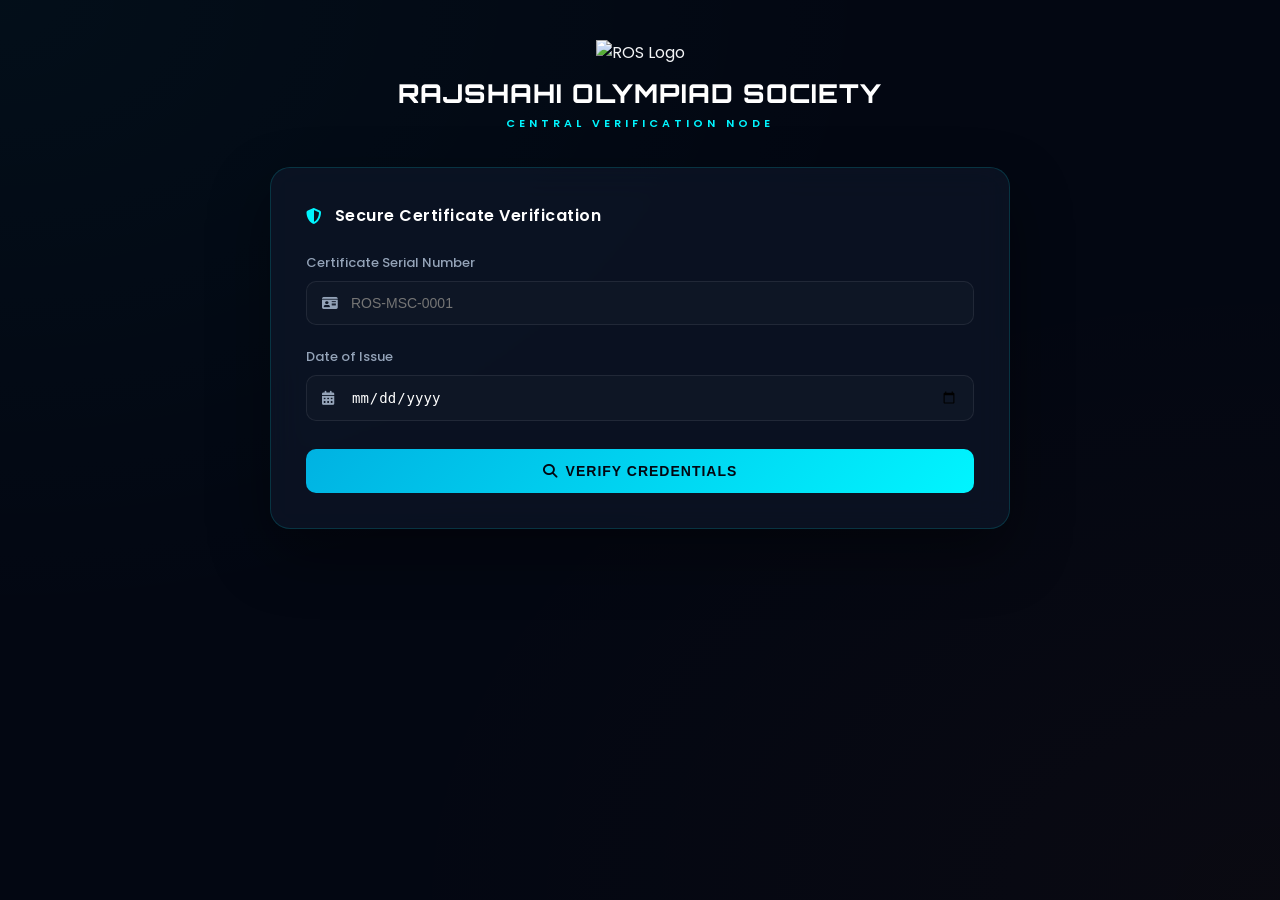
==== commit a7b41ddf: "Update verifyCertificate.html" ====
--- a/verifyCertificate.html
+++ b/verifyCertificate.html
@@ -10,15 +10,14 @@
   
   <style>
     :root {
-      --dark-bg: #020617;         
-      --panel-bg: #0b1329;        
-      --glass-bg: rgba(11, 19, 41, 0.65); 
+      --dark-bg: #030712;         
+      --panel-bg: rgba(15, 23, 42, 0.65); 
       --primary: #00f5ff;       
       --accent: #E65F00;          
       --neon-green: #10b981;      
-      --text-light: #f8fafc;      
+      --text-light: #f3f4f6;      
       --text-muted: #94a3b8;      
-      --glass-border: rgba(0, 245, 255, 0.2);
+      --glass-border: rgba(0, 245, 255, 0.15);
     }
 
     body {
@@ -30,12 +29,14 @@
       min-height: 100vh;
       display: flex;
       flex-direction: column;
-      justify-content: space-between;
+      background-image: 
+        radial-gradient(at 0% 0%, rgba(0, 245, 255, 0.03) 0px, transparent 50%),
+        radial-gradient(at 100% 100%, rgba(230, 95, 0, 0.03) 0px, transparent 50%);
     }
 
     .container {
       width: 100%;
-      max-width: 750px;
+      max-width: 780px;
       margin: 40px auto;
       padding: 0 20px;
       box-sizing: border-box;
@@ -47,15 +48,15 @@
     }
 
     .brand-logo {
-      width: 75px;
-      height: 75px;
+      width: 80px;
+      height: 80px;
       object-fit: contain;
       margin-bottom: 12px;
     }
 
     .brand-title {
       font-family: 'Orbitron', sans-serif;
-      font-size: 24px;
+      font-size: 26px;
       font-weight: 800;
       color: #fff;
       letter-spacing: 1px;
@@ -66,39 +67,40 @@
     .brand-subtitle {
       font-size: 11px;
       color: var(--primary);
-      letter-spacing: 3px;
+      letter-spacing: 4px;
       text-transform: uppercase;
-      margin: 5px 0 0 0;
+      margin: 6px 0 0 0;
       font-weight: 600;
     }
 
     .verification-panel {
-      background: var(--glass-bg);
+      background: var(--panel-bg);
       border: 1px solid var(--glass-border);
-      backdrop-filter: blur(12px);
-      -webkit-backdrop-filter: blur(12px);
-      border-radius: 16px;
-      padding: 30px;
-      box-shadow: 0 20px 50px rgba(0, 245, 255, 0.05);
+      backdrop-filter: blur(16px);
+      -webkit-backdrop-filter: blur(16px);
+      border-radius: 20px;
+      padding: 35px;
+      box-shadow: 0 25px 60px rgba(0, 0, 0, 0.4);
     }
 
     .panel-header {
       font-size: 16px;
       font-weight: 600;
       color: #fff;
-      margin-bottom: 20px;
+      margin-bottom: 25px;
       display: flex;
       align-items: center;
-      gap: 10px;
+      gap: 12px;
+      letter-spacing: 0.5px;
     }
 
     .form-group {
-      margin-bottom: 20px;
+      margin-bottom: 22px;
     }
 
     .form-label {
       display: block;
-      font-size: 12.5px;
+      font-size: 13px;
       color: var(--text-muted);
       margin-bottom: 8px;
       font-weight: 500;
@@ -110,7 +112,7 @@
 
     .input-icon {
       position: absolute;
-      left: 15px;
+      left: 16px;
       top: 50%;
       transform: translateY(-50%);
       color: var(--text-muted);
@@ -120,29 +122,29 @@
     .form-input {
       width: 100%;
       box-sizing: border-box;
-      background: rgba(2, 6, 23, 0.7);
-      border: 1px solid rgba(255, 255, 255, 0.1);
-      padding: 12px 15px 12px 42px;
-      border-radius: 8px;
+      background: rgba(17, 24, 39, 0.8);
+      border: 1px solid rgba(255, 255, 255, 0.08);
+      padding: 13px 15px 13px 44px;
+      border-radius: 10px;
       color: #fff;
       font-size: 14px;
-      transition: all 0.3s ease;
-      font-family: 'Poppins', sans-serif;
+      transition: all 0.3s cubic-bezier(0.4, 0, 0.2, 1);
     }
 
     .form-input:focus {
       outline: none;
       border-color: var(--primary);
-      box-shadow: 0 0 10px rgba(0, 245, 255, 0.2);
+      box-shadow: 0 0 15px rgba(0, 245, 255, 0.15);
+      background: rgba(17, 24, 39, 0.95);
     }
 
     .submit-btn {
       width: 100%;
       background: linear-gradient(135deg, #00b2e2, #00f5ff);
-      color: #020617;
-      padding: 13px;
+      color: #030712;
+      padding: 14px;
       border: none;
-      border-radius: 8px;
+      border-radius: 10px;
       font-size: 14px;
       font-weight: 700;
       cursor: pointer;
@@ -152,91 +154,107 @@
       gap: 8px;
       transition: all 0.3s ease;
       text-transform: uppercase;
-      letter-spacing: 0.5px;
+      letter-spacing: 1px;
+      margin-top: 28px;
     }
 
     .submit-btn:hover {
       transform: translateY(-2px);
-      box-shadow: 0 10px 20px rgba(0, 245, 255, 0.25);
-    }
-
-    .submit-btn:disabled {
-      background: #334155;
-      color: #64748b;
-      cursor: not-allowed;
-      transform: none;
-      box-shadow: none;
-    }
-
-    /* রেজাল্ট কার্ড আর্কিটেকচার */
+      box-shadow: 0 12px 25px rgba(0, 245, 255, 0.25);
+    }
+
+    /* 💎 ইউনিক সাইবার-ফিউচারিস্টিক রেজাল্ট গ্রিড ডিজাইন */
     .result-card {
-      margin-top: 30px;
-      background: linear-gradient(145deg, rgba(15, 23, 42, 0.9), rgba(30, 41, 59, 0.9));
-      border: 1px solid rgba(16, 185, 129, 0.3);
-      border-radius: 12px;
-      padding: 25px;
+      margin-top: 35px;
+      background: rgba(15, 23, 42, 0.4);
+      border: 1px solid rgba(16, 185, 129, 0.25);
+      border-radius: 20px;
+      padding: 30px;
       display: none;
+      box-shadow: 0 30px 70px rgba(0, 0, 0, 0.5);
+      backdrop-filter: blur(12px);
     }
 
     .status-badge {
       display: inline-flex;
       align-items: center;
-      gap: 6px;
-      background: rgba(16, 185, 129, 0.15);
+      gap: 8px;
+      background: rgba(16, 185, 129, 0.1);
       color: var(--neon-green);
-      padding: 6px 14px;
-      border-radius: 20px;
-      font-size: 12px;
+      padding: 8px 18px;
+      border-radius: 30px;
+      font-size: 12.5px;
       font-weight: 600;
-      margin-bottom: 20px;
+      margin-bottom: 25px;
       border: 1px solid rgba(16, 185, 129, 0.2);
+      letter-spacing: 0.5px;
     }
 
     .data-grid {
       display: grid;
-      grid-template-columns: repeat(auto-fit, minmax(220px, 1fr));
-      gap: 18px;
-    }
-
+      grid-template-columns: repeat(auto-fit, minmax(280px, 1fr));
+      gap: 20px;
+    }
+
+    /* প্রিমিয়াম নিওন-বর্ডার বক্স ডিজাইন */
     .data-item {
-      background: rgba(2, 6, 23, 0.4);
-      padding: 12px 15px;
-      border-radius: 6px;
-      border: 1px solid rgba(255,255,255,0.03);
+      background: linear-gradient(145deg, rgba(30, 41, 59, 0.4), rgba(15, 23, 42, 0.6));
+      padding: 16px 20px;
+      border-radius: 14px;
+      border: 1px solid rgba(255, 255, 255, 0.04);
+      position: relative;
+      overflow: hidden;
+      transition: all 0.3s ease;
+    }
+
+    .data-item::before {
+      content: '';
+      position: absolute;
+      left: 0;
+      top: 0;
+      height: 100%;
+      width: 4px;
+      background: var(--primary);
+      opacity: 0.6;
+    }
+
+    .data-item.highlight-box::before {
+      background: var(--accent);
     }
 
     .data-label {
       font-size: 11px;
       color: var(--text-muted);
       text-transform: uppercase;
-      letter-spacing: 0.5px;
-      margin-bottom: 4px;
+      letter-spacing: 1px;
+      margin-bottom: 6px;
+      font-weight: 600;
     }
 
     .data-value {
-      font-size: 13.5px;
-      color: #fff;
+      font-size: 14.5px;
+      color: #ffffff;
       font-weight: 600;
-    }
-
-    /* 📞 প্রিমিয়াম কন্টাক্ট বক্স ডিজাইন */
+      letter-spacing: 0.3px;
+    }
+
+    /* 📞 প্রফেশনাল কন্টাক্ট বক্স */
     .contact-box {
-      margin-top: 25px;
-      background: rgba(230, 95, 0, 0.05);
+      margin-top: 35px;
+      background: linear-gradient(135deg, rgba(230, 95, 0, 0.03), rgba(15, 23, 42, 0.8));
       border: 1px solid rgba(230, 95, 0, 0.25);
-      border-radius: 10px;
-      padding: 20px;
-      font-family: 'Poppins', sans-serif;
+      border-radius: 14px;
+      padding: 24px;
     }
 
     .contact-title {
-      color: #fff;
-      font-size: 13.5px;
+      color: #f3f4f6;
+      font-size: 14px;
       font-weight: 600;
-      margin: 0 0 12px 0;
+      margin: 0 0 15px 0;
       display: flex;
       align-items: center;
-      gap: 8px;
+      gap: 10px;
     }
 
     .contact-title i {
@@ -246,33 +264,34 @@
     .contact-details {
       display: flex;
       flex-direction: column;
-      gap: 4px;
+      gap: 6px;
     }
 
     .president-name {
       color: #fff;
-      font-size: 15px;
+      font-size: 16px;
       font-weight: 700;
       margin: 0;
+      letter-spacing: 0.3px;
     }
 
     .president-designation {
       color: var(--text-muted);
-      font-size: 11.5px;
-      margin: 0 0 6px 0;
+      font-size: 12px;
+      margin: 0 0 8px 0;
     }
 
     .contact-info-line {
-      font-size: 12.5px;
+      font-size: 13px;
       color: #cbd5e1;
       display: flex;
       align-items: center;
-      gap: 8px;
+      gap: 10px;
     }
 
     .contact-info-line i {
       color: var(--text-muted);
-      width: 14px;
+      width: 16px;
     }
   </style>
 </head>
@@ -299,7 +318,7 @@
         </div>
       </div>
 
-      <div class="form-group" style="margin-bottom: 25px;">
+      <div class="form-group">
         <label class="form-label" for="issueDateInput">Date of Issue</label>
         <div class="input-wrapper">
           <i class="fas fa-calendar-alt input-icon"></i>
@@ -342,7 +361,7 @@
           <div class="data-label">Mother's Name</div>
           <div id="resMotherName" class="data-value">-</div>
         </div>
-        <div class="data-item">
+        <div class="data-item highlight-box">
           <div class="data-label">Certificate No</div>
           <div id="resCertNo" class="data-value" style="color: var(--accent); font-weight:700;">-</div>
         </div>
@@ -355,13 +374,13 @@
       <div class="contact-box">
         <p class="contact-title"><i class="fas fa-headset"></i> For more details / query please contact:</p>
         <div class="contact-details">
-          <h4 id="presidentName" class="president-name">Loading...</h4>
-          <p class="president-designation">President, Rajshahi Olympiad Society</p>
+          <h4 id="authName" class="president-name">Loading Authority...</h4>
+          <p id="authDesignation" class="president-designation">President, Rajshahi Olympiad Society</p>
           <div class="contact-info-line">
-            <i class="fas fa-phone-alt"></i> <span id="presidentPhone">-</span>
+            <i class="fas fa-phone-alt"></i> <span id="authPhone">-</span>
           </div>
-          <div class="contact-info-line" style="margin-top: 2px;">
-            <i class="fas fa-envelope"></i> <span id="presidentEmail">-</span>
+          <div class="contact-info-line">
+            <i class="fas fa-envelope"></i> <span id="authEmail">-</span>
           </div>
         </div>
       </div>
@@ -372,16 +391,15 @@
 
   <script type="module">
     import { initializeApp } from "https://www.gstatic.com/firebasejs/10.7.1/firebase-app.js";
-    import { getFirestore, collection, query, where, getDocs } from "https://www.gstatic.com/firebasejs/10.7.1/firebase-firestore.js";
-
-    // আপনার ফায়ারবেস প্রজেক্ট কনফিগ কোডটি এখানে নিশ্চিত করুন
+    import { getFirestore, collection, query, where, getDocs, doc, getDoc } from "https://www.gstatic.com/firebasejs/10.7.1/firebase-firestore.js";
+
     const firebaseConfig = {
-      apiKey: "YOUR_API_KEY",
-      authDomain: "YOUR_AUTH_DOMAIN",
-      projectId: "YOUR_PROJECT_ID",
-      storageBucket: "YOUR_STORAGE_BUCKET",
-      messagingSenderId: "YOUR_MESSAGING_SENDER_ID",
-      appId: "YOUR_APP_ID"
+      apiKey: "AIzaSyA8NSt3VP9jnVkzrGKPvNSqbnm7hwL-NqY",
+      authDomain: "rajshahi-olimpiad-society.firebaseapp.com",
+      projectId: "rajshahi-olimpiad-society",
+      storageBucket: "rajshahi-olimpiad-society.firebasestorage.app",
+      messagingSenderId: "248298850450",
+      appId: "1:248298850450:web:d9e99750eddd9c7b18be4b"
     };
 
     const app = initializeApp(firebaseConfig);
@@ -392,28 +410,30 @@
     const submitBtn = document.getElementById('verifySubmitBtn');
     const resultZone = document.getElementById('verificationResultZone');
 
-    // ⚡ শুরুতেই সার্চ বক্সে "ROS-MSC-" ইনপুট প্রিফিক্স করার স্মার্ট কন্ট্রোল ট্র্যাকিং
     const prefix = "ROS-MSC-";
     
-    certInput.addEventListener('focus', () => {
-      if (!certInput.value.startsWith(prefix)) {
+    function setInitialPrefix() {
+      if (!certInput.value.toUpperCase().startsWith(prefix)) {
         certInput.value = prefix;
       }
-    });
+    }
+    
+    certInput.addEventListener('focus', setInitialPrefix);
+    certInput.addEventListener('click', setInitialPrefix);
 
     certInput.addEventListener('input', () => {
-      if (!certInput.value.startsWith(prefix)) {
-        // যদি ইউজার প্রিফিক্সটি ব্যাকস্পেস দিয়ে কাটার চেষ্টা করে তবে সেটি অটো-রিস্টোর হবে
-        if (certInput.value.length < prefix.length) {
+      let currentVal = certInput.value;
+      if (!currentVal.toUpperCase().startsWith(prefix)) {
+        if (currentVal.length < prefix.length) {
           certInput.value = prefix;
         } else {
-          certInput.value = prefix + certInput.value.replace(prefix, "");
+          certInput.value = prefix + currentVal.replace(new RegExp(prefix, 'gi'), "");
         }
       }
     });
 
-    // 📞 ফায়ারবেস থেকে রোল "president" ওয়ালা ইউজারের কন্টাক্ট ডিটেইলস তুলে আনার ফাংশন
-    async function fetchPresidentContact() {
+    // 📞 প্রেসিডেন্ট কুয়েরি ফেইল হলে মোবাইল নাম্বার ফিল্ড (`mobileNumber`) হ্যান্ডলিং সহ ডাইনামিক কন্টাক্ট সিস্টেম
+    async function fetchAuthorityContact() {
       try {
         const usersRef = collection(db, "users");
         const q = query(usersRef, where("role", "==", "president"));
@@ -421,71 +441,87 @@
         
         if (!querySnapshot.empty) {
           const docData = querySnapshot.docs[0].data();
-          document.getElementById('presidentName').innerText = docData.englishName || docData.fullName || "President";
-          document.getElementById('presidentPhone').innerText = docData.phone || docData.mobile || "N/A";
-          document.getElementById('presidentEmail').innerText = docData.email || "N/A";
+          document.getElementById('authName').innerText = docData.englishName || docData.fullName || "President";
+          document.getElementById('authDesignation').innerText = "President, Rajshahi Olympiad Society";
+          // রিয়েল ডায়নামিক ফিল্ড কন্ডিশন চেকিং (mobileNumber অথবা phone)
+          document.getElementById('authPhone').innerText = docData.mobileNumber || docData.phone || docData.mobile || "N/A";
+          document.getElementById('authEmail').innerText = docData.email || "N/A";
         } else {
-          document.getElementById('presidentName').innerText = "Authority Management Node";
-          document.getElementById('presidentPhone').innerText = "+880 XXXXX-XXXXXX";
-          document.getElementById('presidentEmail').innerText = "info@rajshahiolympiad.org";
+          // ⚠️ ফলব্যাক ব্যাকআপ কন্টাক্ট (ইউজার রিকোয়েস্ট অনুযায়ী সম্পূর্ণ নির্ভুল ডেটা হার্ডকোডেড লক)
+          document.getElementById('authName').innerText = "Utsab Sarker";
+          document.getElementById('authDesignation').innerText = "Administrator, Rajshahi Olympiad Society";
+          document.getElementById('authPhone').innerText = "01745-668545";
+          document.getElementById('authEmail').innerText = "us.arup100@gmail.com";
         }
       } catch (err) {
-        console.error("Error fetching president contact details:", err);
+        console.error("Error running authority engine:", err);
+        // সিস্টেম অফলাইন ফলব্যাক রিস্টোরেশন
+        document.getElementById('authName').innerText = "Utsab Sarker";
+        document.getElementById('authDesignation').innerText = "Administrator, Rajshahi Olympiad Society";
+        document.getElementById('authPhone').innerText = "01745-668545";
+        document.getElementById('authEmail').innerText = "us.arup100@gmail.com";
       }
     }
 
-    // 🚀 মূল ডেটা ভেরিফিকেশন সার্চ ইঞ্জিন সাবমিট হ্যান্ডলার
     submitBtn.addEventListener('click', async () => {
       const targetCertNo = certInput.value.trim().toUpperCase();
       const targetDateVal = dateInput.value;
 
       if (targetCertNo === prefix || !targetCertNo) {
-        alert("Please enter a valid certificate number.");
+        alert("Please input the certificate serial identifier digits.");
         return;
       }
       if (!targetDateVal) {
-        alert("Please choose the valid Date of Issue.");
+        alert("Please pick the registered Date of Issue.");
         return;
       }
 
       submitBtn.disabled = true;
-      submitBtn.innerHTML = `<i class="fas fa-spinner fa-spin"></i> Validating...`;
+      submitBtn.innerHTML = `<i class="fas fa-spinner fa-spin"></i> Checking Nodes...`;
       resultZone.style.display = 'none';
 
       try {
-        // ১. ইস্যুকৃত সার্টিফিকেট কালেকশন কুয়েরি ম্যাচিং 
         const certQuery = query(collection(db, "issued_certificates"), where("certificateNo", "==", targetCertNo));
         const certSnapshot = await getDocs(certQuery);
 
         if (certSnapshot.empty) {
-          alert("Verification Failed: No records matching this certificate number found.");
+          alert("Verification Failed: Valid database profile matching this certificate serial was not found.");
           return;
         }
 
         let certData = certSnapshot.docs[0].data();
-        const dbIssuedDate = new Date(certData.issuedAt);
+        
+        let dbDateStr = certData.issuedAt; 
+        const dbIssuedDate = new Date(dbDateStr);
         const inputIssuedDate = new Date(targetDateVal);
 
-        // ২. ইউজার ইনপুটকৃত তারিখের সাথে সিস্টেমে সংরক্ষিত তারিখের তুলনা
         if (dbIssuedDate.toDateString() !== inputIssuedDate.toDateString()) {
-          alert("Verification Failed: The specified date of issue does not match our security logs.");
+          alert("Verification Failed: Provided Date of Issue does not align with core system logs.");
           return;
         }
 
-        // ৩. সার্টিফিকেট ডাটার আন্ডারে মূল ইউজারের প্রোফাইল স্ন্যাপশট সংগ্রহ
-        const userQuery = query(collection(db, "users"), where("__name__", "==", certData.userId));
-        const userSnapshot = await getDocs(userQuery);
-
-        if (userSnapshot.empty) {
-          alert("System Error: Linked member account not found in database.");
+        const userId = certData.userId;
+        const userDocRef = doc(db, "users", userId);
+        const userDocSnap = await getDoc(userDocRef);
+
+        let userData = null;
+        if (userDocSnap.exists()) {
+          userData = userDocSnap.data();
+        } else {
+          const altUserQuery = query(collection(db, "users"), where("__name__", "==", userId));
+          const altUserSnapshot = await getDocs(altUserQuery);
+          if (!altUserSnapshot.empty) {
+            userData = altUserSnapshot.docs[0].data();
+          }
+        }
+
+        if (!userData) {
+          alert("System Log Alert: Certificate is registered but structural member account is missing.");
           return;
         }
 
-        const userData = userSnapshot.docs[0].data();
-
-        // ৪. ইংরেজি ফরম্যাটে রেজাল্ট প্যানেলে ডেটা পুশ
         document.getElementById('resFullName').innerText = userData.englishName || userData.fullName || "N/A";
-        document.getElementById('resRegNo').innerText = userData.memberId ? userData.memberId.toUpperCase() : "PENDING";
+        document.getElementById('resRegNo').innerText = userData.memberId ? userData.memberId.toUpperCase() : "VERIFIED MEMBER";
         
         let regDateText = "N/A";
         if (userData.createdAt) {
@@ -504,18 +540,17 @@
         document.getElementById('resFatherName').innerText = userData.fatherName || "Not Specified";
         document.getElementById('resMotherName').innerText = userData.motherName || "Not Specified";
         document.getElementById('resCertNo').innerText = certData.certificateNo;
-        document.getElementById('resCertIssueDate').innerText = dbIssuedDate.toLocaleDateString('en-US', { year: 'numeric', month: 'long', day: 'numeric' }) + " (Official Copy)";
-
-        // ৫. ডাইনামিক প্রেসিডেন্ট কন্টাক্ট বক্স রান করানো
-        await fetchPresidentContact();
-
-        // ৬. স্ক্রিনে রেজাল্ট প্রদর্শন
+        document.getElementById('resCertIssueDate').innerText = dbIssuedDate.toLocaleDateString('en-US', { year: 'numeric', month: 'long', day: 'numeric' }) + " (System Record Checked)";
+
+        // কন্টাক্ট বক্স এক্সিকিউশন
+        await fetchAuthorityContact();
+
         resultZone.style.display = 'block';
         resultZone.scrollIntoView({ behavior: 'smooth' });
 
       } catch (error) {
-        console.error("Verification Engine Error:", error);
-        alert("Database connection error! Please check your network and retry.");
+        console.error("Critical Verification Engine Failure:", error);
+        alert("Security Handshake Refused: Database query layer encountered an error.");
       } finally {
         submitBtn.disabled = false;
         submitBtn.innerHTML = `<i class="fas fa-search"></i> Verify Credentials`;
